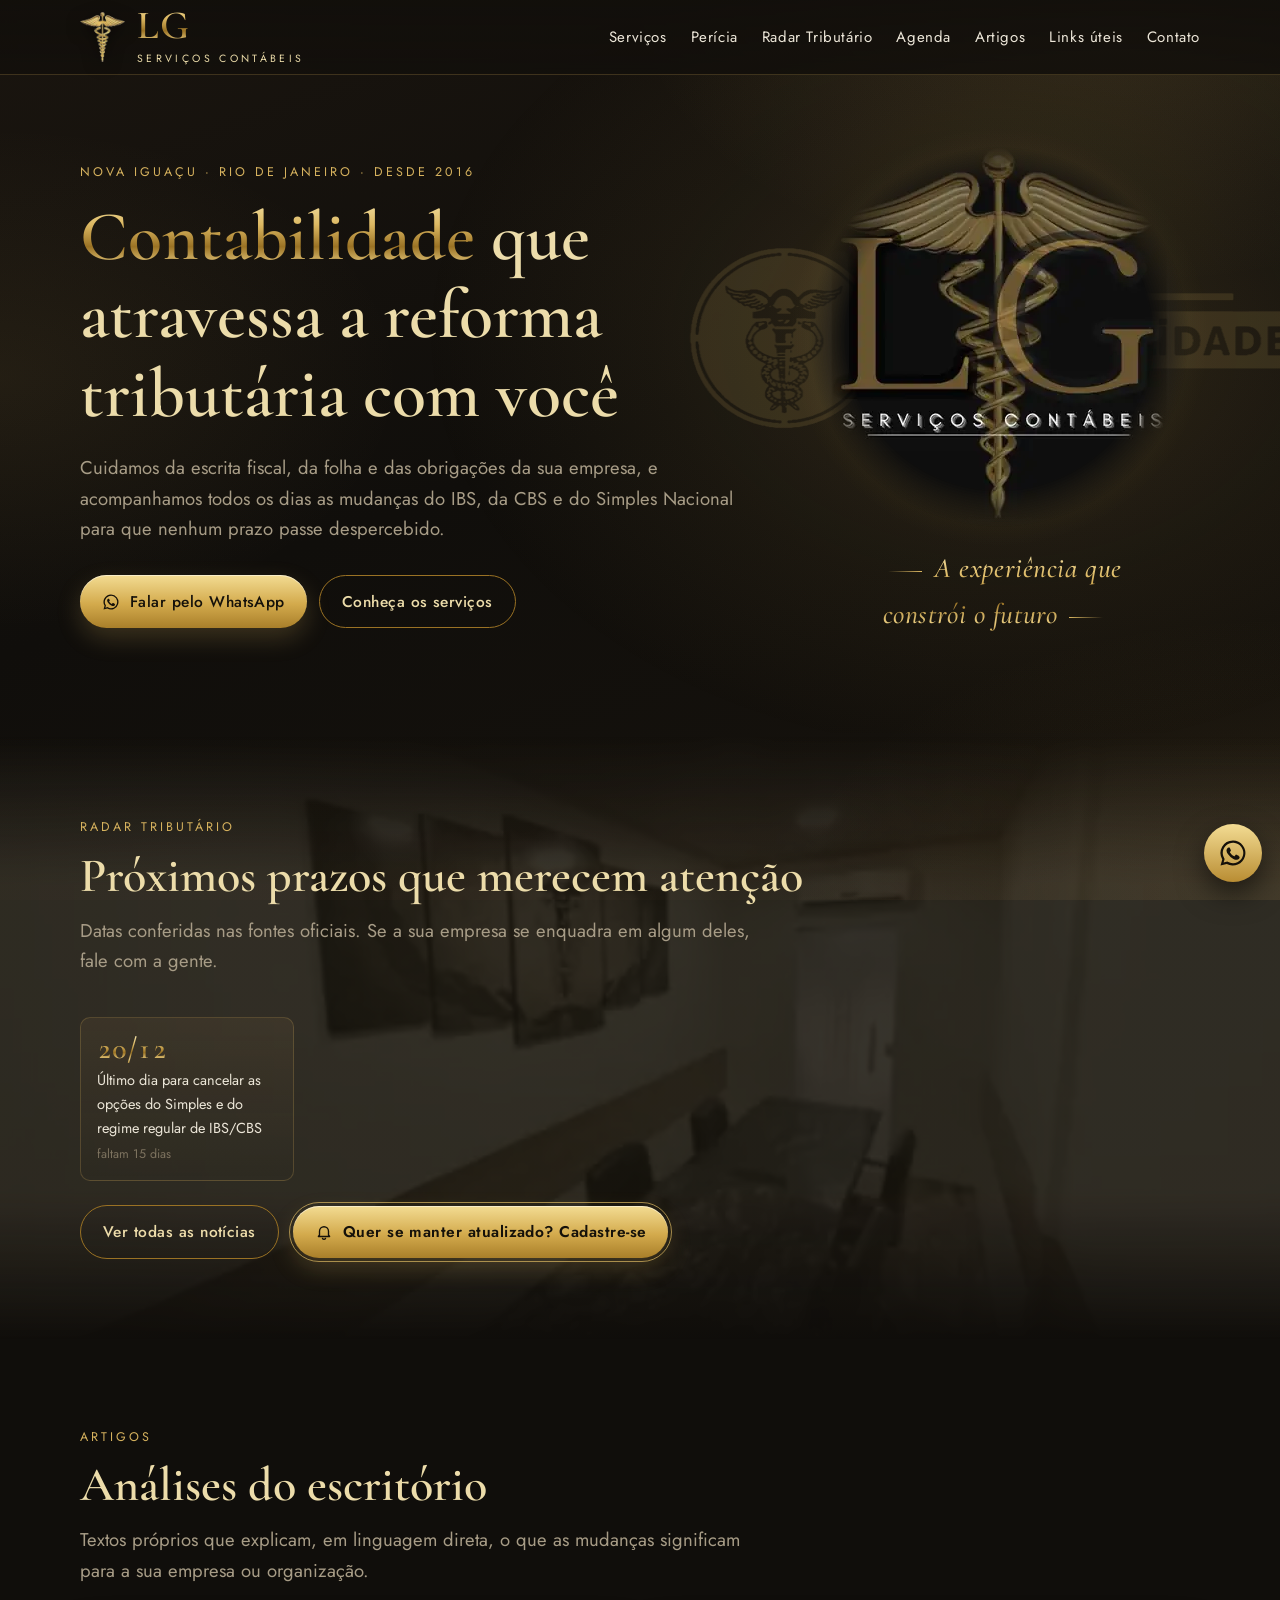
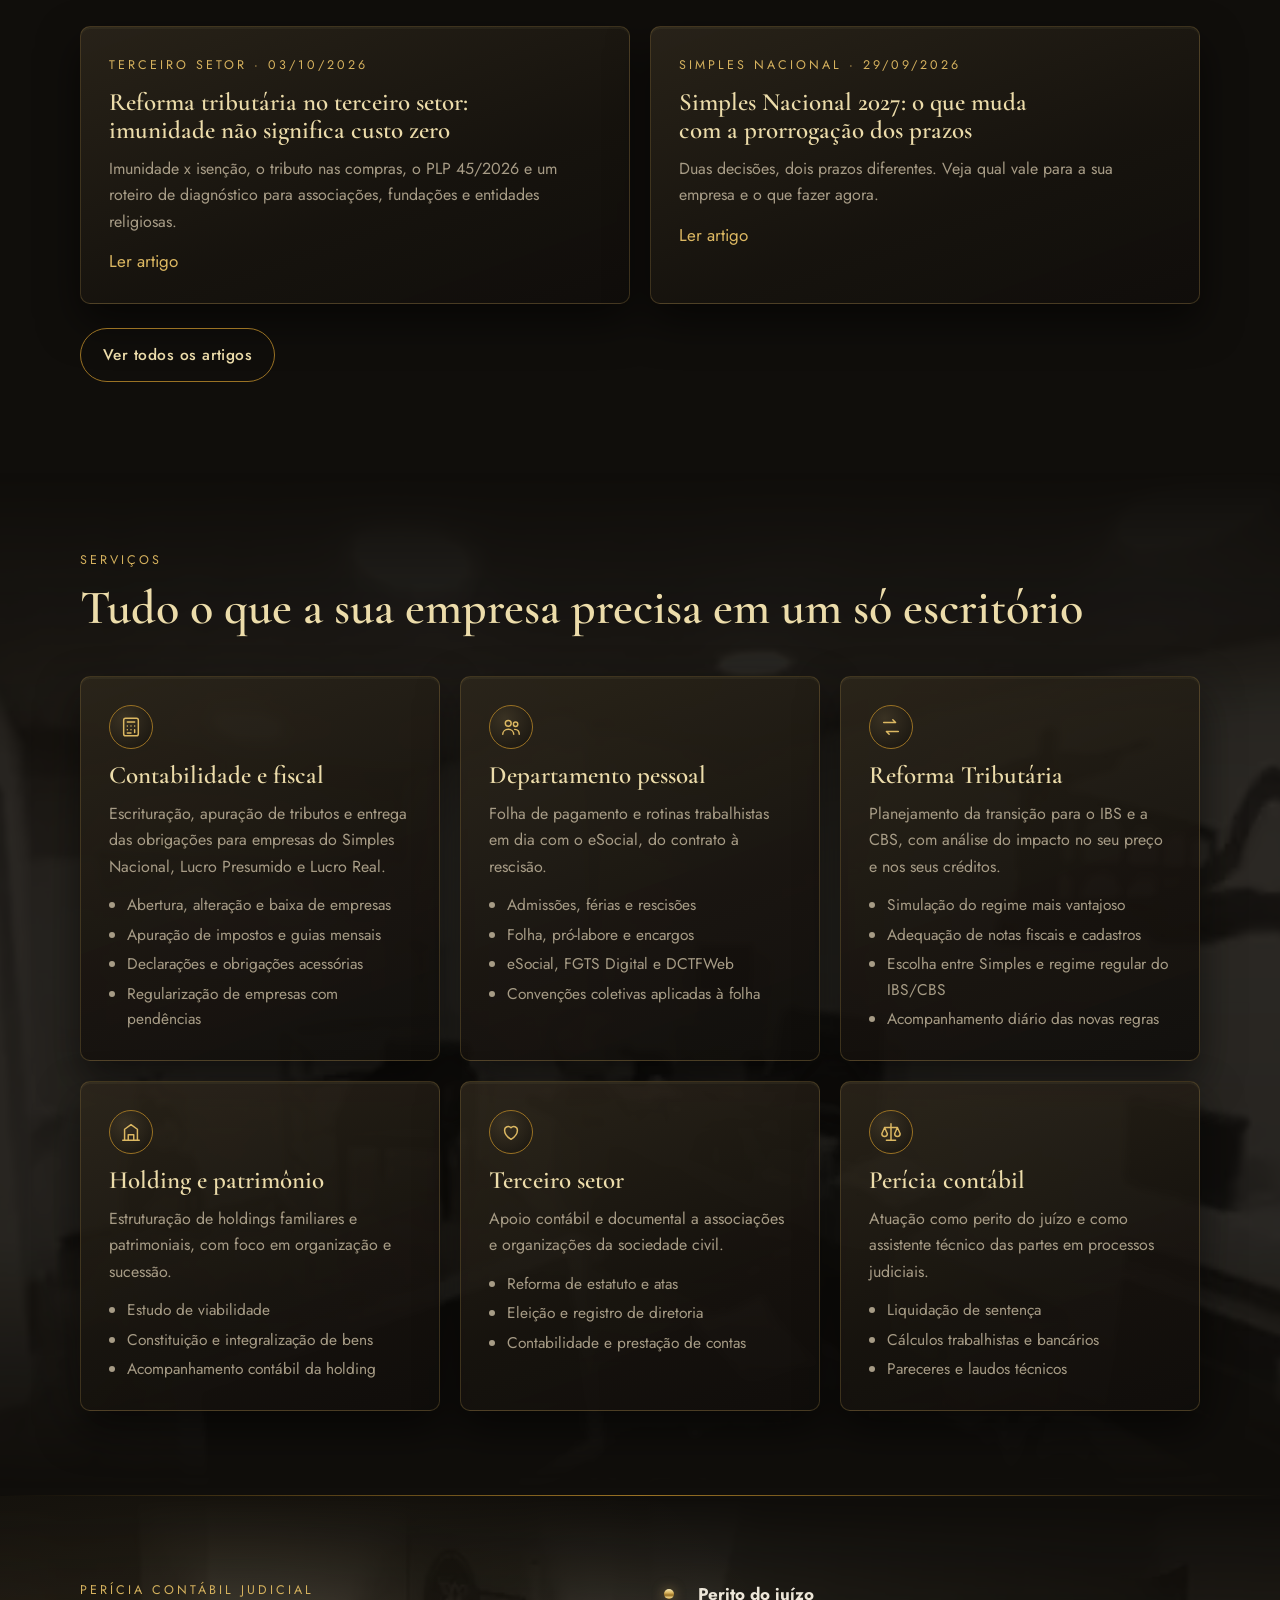
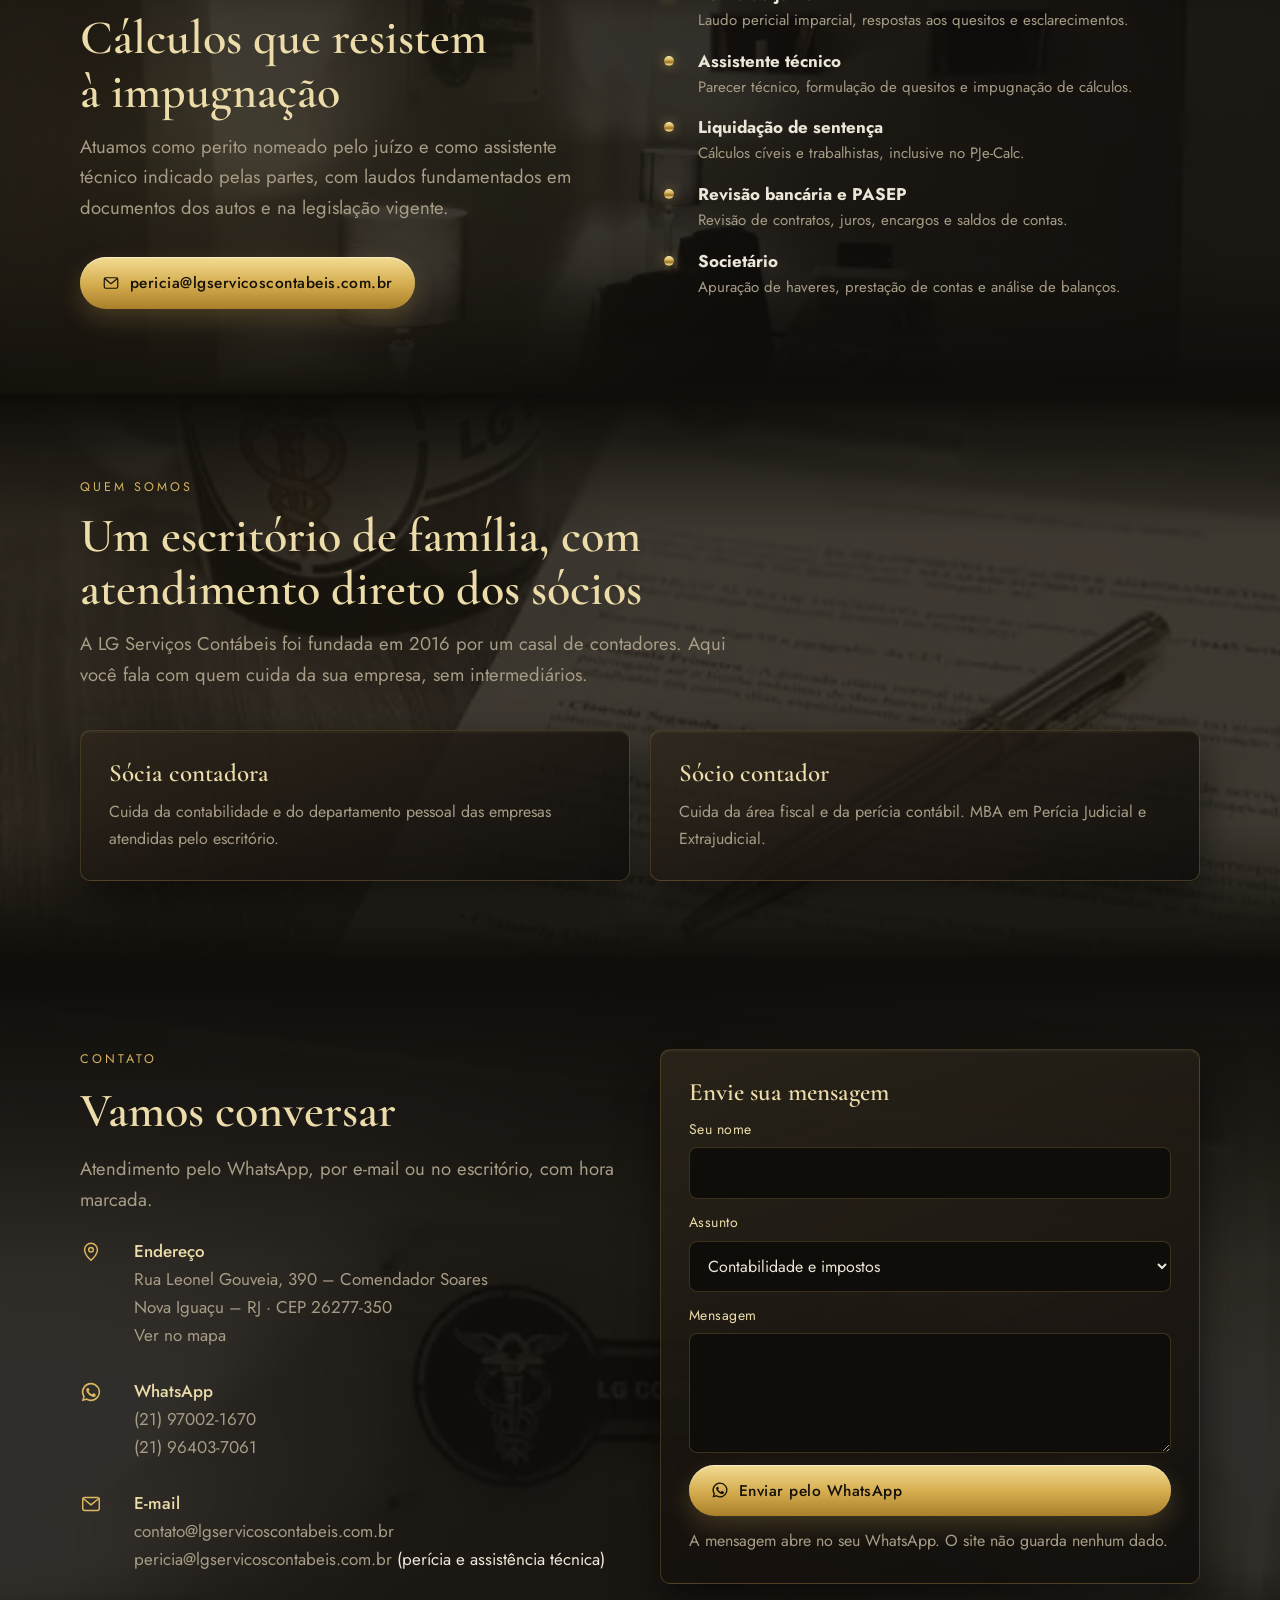
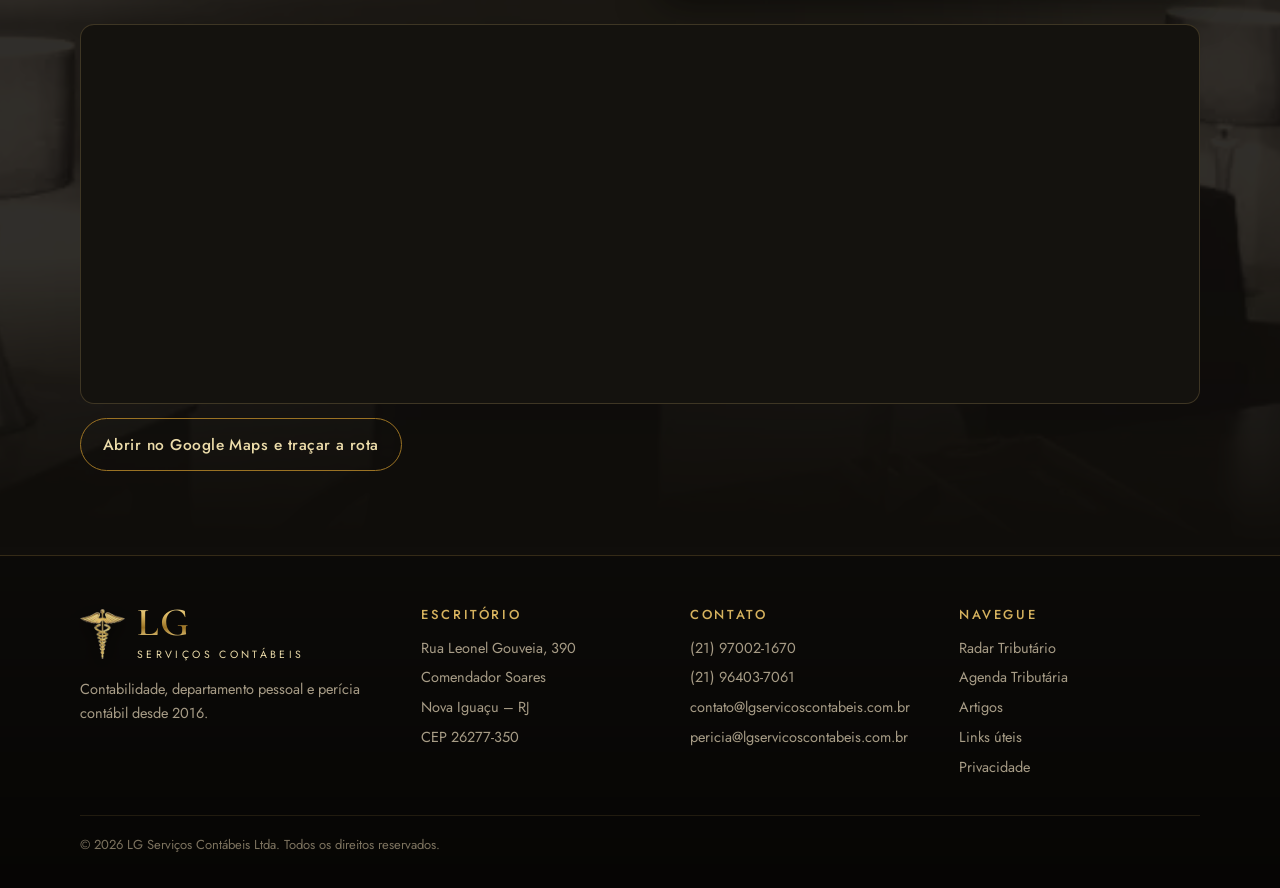
==== index.html @ 6ee9927a "Agenda Tributária: nova página com a agenda federal de outubro/2026, menu e rodapé Co-Authored-By: C" ====
<!doctype html>
<html lang="pt-BR">
<head>
<meta charset="utf-8">
<meta name="viewport" content="width=device-width, initial-scale=1, viewport-fit=cover">
<title>LG Serviços Contábeis | Contabilidade em Nova Iguaçu</title>
<meta name="description" content="Escritório de contabilidade em Nova Iguaçu – RJ: contabilidade, departamento pessoal, reforma tributária e perícia contábil judicial.">
<meta name="theme-color" content="#0a0907">
<meta property="og:title" content="LG Serviços Contábeis | Contabilidade em Nova Iguaçu">
<meta property="og:description" content="Escritório de contabilidade em Nova Iguaçu – RJ: contabilidade, departamento pessoal, reforma tributária e perícia contábil judicial.">
<meta property="og:image" content="caduceu.webp">
<meta property="og:locale" content="pt_BR">
<link rel="icon" type="image/png" href="favicon.png">
<link rel="apple-touch-icon" href="favicon.png">
<link rel="preconnect" href="https://fonts.googleapis.com">
<link rel="preconnect" href="https://fonts.gstatic.com" crossorigin>
<link rel="stylesheet" href="https://fonts.googleapis.com/css2?family=Cormorant+Garamond:wght@500;600&family=Jost:wght@400;500&display=swap">
<link rel="stylesheet" href="style.css?v=12">
</head>
<body>
<header class="topbar">
<div class="wrap">
<a class="brand" href="index.html" aria-label="LG Serviços Contábeis – página inicial">
<img src="caduceu.webp" alt="" width="45" height="50">
<span><span class="lg gold-text">LG</span><span class="sub">SERVIÇOS CONTÁBEIS</span></span>
</a>
<button class="menu-btn" type="button" aria-expanded="false" aria-controls="nav">Menu</button>
<nav class="nav" id="nav" aria-label="Principal"><a href="index.html#servicos">Serviços</a><a href="index.html#pericia">Perícia</a><a href="noticias.html">Radar Tributário</a><a href="agenda.html">Agenda</a><a href="artigos.html">Artigos</a><a href="links.html">Links úteis</a><a href="index.html#contato">Contato</a></nav>
</div>
</header>
<main id="conteudo">

<section class="hero" style="padding:0">
<div class="wrap">
<div>
<span class="eyebrow">Nova Iguaçu · Rio de Janeiro · desde 2016</span>
<h1><span class="gold-text">Contabilidade</span> que atravessa a reforma tributária com você</h1>
<p class="lead">Cuidamos da escrita fiscal, da folha e das obrigações da sua empresa, e acompanhamos todos os dias as mudanças do IBS, da CBS e do Simples Nacional para que nenhum prazo passe despercebido.</p>
<div class="actions">
<a class="btn btn-gold" href="https://wa.me/5521970021670?text=Ol%C3%A1%21%20Vim%20pelo%20site%20da%20LG%20Servi%C3%A7os%20Cont%C3%A1beis%20e%20gostaria%20de%20conversar%20sobre%20os%20servi%C3%A7os%20do%20escrit%C3%B3rio%20para%20a%20minha%20empresa%20ou%20organiza%C3%A7%C3%A3o." target="_blank" rel="noopener"><svg viewBox="0 0 24 24" fill="currentColor"><path d="M12 2a10 10 0 0 0-8.6 15.1L2 22l5-1.3A10 10 0 1 0 12 2zm0 18.2a8.2 8.2 0 0 1-4.2-1.2l-.3-.2-3 .8.8-2.9-.2-.3A8.2 8.2 0 1 1 12 20.2zm4.5-6.1c-.2-.1-1.5-.7-1.7-.8-.2-.1-.4-.1-.6.1l-.8 1c-.1.2-.3.2-.5.1a6.7 6.7 0 0 1-3.3-2.9c-.3-.4.2-.4.7-1.4.1-.2 0-.3 0-.4l-.8-1.8c-.2-.5-.4-.4-.6-.4h-.5a1 1 0 0 0-.7.3 2.9 2.9 0 0 0-.9 2.2 5.1 5.1 0 0 0 1.1 2.7 11.6 11.6 0 0 0 4.4 3.9c1.6.7 2.3.8 3.1.7.5-.1 1.5-.6 1.7-1.2.2-.6.2-1.1.2-1.2-.1-.1-.2-.2-.5-.3z"/></svg> Falar pelo WhatsApp</a>
<a class="btn btn-line" href="#servicos">Conheça os serviços</a>
</div>
</div>
<div class="hero-brand"><div class="hero-logo"><img class="wm" src="logo-antigo.webp" alt="" aria-hidden="true" width="600" height="194"><img class="sym" src="simbolo.webp" alt="Símbolo da LG Serviços Contábeis" width="380" height="380"></div><p class="slogan gold-text">A experiência que constrói o futuro</p></div>
</div>
</section>

<dialog id="cadastro" class="signup-modal" aria-labelledby="cad-titulo">
<div class="signup-card">
<button class="modal-x" type="button" data-fechar aria-label="Fechar">&times;</button>
<div class="signup-text">
<span class="eyebrow">Radar Tributário por e-mail</span>
<h2 id="cad-titulo">Quer se manter atualizado sobre a <span class="gold-text">reforma tributária</span>?</h2>
<p class="lead">Cadastre-se e receba os prazos, as novas regras do IBS, da CBS e do Simples Nacional e o que muda para a sua empresa, explicados pelo escritório.</p>
<ul class="signup-points"><li>Um e-mail por dia útil, só quando houver novidade</li><li>Alertas de prazos e prorrogações</li><li>Sem propaganda. Cancele quando quiser</li></ul>
</div>
<form id="form-radar" class="signup-form" novalidate>
<div class="field"><label for="r-nome">Nome completo</label><input id="r-nome" name="nome" autocomplete="name" required></div>
<div class="field"><label for="r-email">E-mail</label><input id="r-email" name="email" type="email" autocomplete="email" required></div>
<div class="field"><label for="r-perfil">Você é</label><select id="r-perfil" name="perfil" required><option value="" selected disabled>Selecione</option><option>Cliente da LG</option><option>Empresário(a) ou empreendedor(a)</option><option>Profissional da contabilidade</option><option>Outro</option></select></div>
<label class="consent" for="r-lgpd"><input id="r-lgpd" name="lgpd" type="checkbox" required><span>Autorizo a LG Serviços Contábeis a usar meus dados para enviar atualizações e sei que posso cancelar a qualquer momento. <a href="privacidade.html">Política de privacidade</a></span></label>
<button class="btn btn-gold" type="submit">Quero me cadastrar</button>
<p class="note" id="radar-aviso" aria-live="polite">Depois do cadastro, enviamos um e-mail para você confirmar a inscrição.</p>
</form>
</div>
</dialog>

<section id="radar" class="band">
<div class="wrap">
<div class="sec-head"><span class="eyebrow">Radar Tributário</span><h2>Próximos prazos que merecem atenção</h2><p class="lead">Datas conferidas nas fontes oficiais. Se a sua empresa se enquadra em algum deles, fale com a gente.</p></div>
<div class="prazos" id="radar-prazos" data-limite="4"></div>
<div class="radar-actions"><a class="btn btn-line" href="noticias.html">Ver todas as notícias</a><button type="button" class="btn btn-gold btn-cta" data-abrir-cadastro><svg width="18" height="18" viewBox="0 0 24 24" fill="none" stroke="currentColor" stroke-width="1.8" stroke-linecap="round" stroke-linejoin="round" aria-hidden="true"><path d="M6 16V11a6 6 0 0 1 12 0v5l1.5 2h-15z"/><path d="M10 20.5a2.2 2.2 0 0 0 4 0"/></svg> Quer se manter atualizado? Cadastre-se</button></div>
</div>
</section>

<section id="artigos">
<div class="wrap">
<div class="sec-head"><span class="eyebrow">Artigos</span><h2>Análises do escritório</h2><p class="lead">Textos próprios que explicam, em linguagem direta, o que as mudanças significam para a sua empresa ou organização.</p></div>
<div class="grid-2" id="home-artigos" data-limite="4"></div>
<div class="radar-actions"><a class="btn btn-line" href="artigos.html">Ver todos os artigos</a></div>
</div>
</section>

<section id="servicos">
<div class="wrap">
<div class="sec-head"><span class="eyebrow">Serviços</span><h2>Tudo o que a sua empresa precisa em um só escritório</h2></div>
<div class="grid-3">
<article class="card"><span class="ico"><svg viewBox="0 0 24 24" fill="none" stroke="currentColor" stroke-width="1.6" stroke-linecap="round" stroke-linejoin="round"><rect x="4" y="2.5" width="16" height="19" rx="2"/><path d="M8 6.5h8M8 11h.01M12 11h.01M16 11h.01M8 15h.01M12 15h.01M16 15v3M8 18.5h4"/></svg></span><h3>Contabilidade e fiscal</h3><p>Escrituração, apuração de tributos e entrega das obrigações para empresas do Simples Nacional, Lucro Presumido e Lucro Real.</p><ul><li>Abertura, alteração e baixa de empresas</li><li>Apuração de impostos e guias mensais</li><li>Declarações e obrigações acessórias</li><li>Regularização de empresas com pendências</li></ul></article>
<article class="card"><span class="ico"><svg viewBox="0 0 24 24" fill="none" stroke="currentColor" stroke-width="1.6" stroke-linecap="round" stroke-linejoin="round"><circle cx="9" cy="8" r="3.2"/><path d="M3 20c0-3.3 2.7-5.5 6-5.5s6 2.2 6 5.5"/><circle cx="17" cy="9" r="2.4"/><path d="M16 14.6c2.9.1 5 2 5 5.4"/></svg></span><h3>Departamento pessoal</h3><p>Folha de pagamento e rotinas trabalhistas em dia com o eSocial, do contrato à rescisão.</p><ul><li>Admissões, férias e rescisões</li><li>Folha, pró-labore e encargos</li><li>eSocial, FGTS Digital e DCTFWeb</li><li>Convenções coletivas aplicadas à folha</li></ul></article>
<article class="card"><span class="ico"><svg viewBox="0 0 24 24" fill="none" stroke="currentColor" stroke-width="1.6" stroke-linecap="round" stroke-linejoin="round"><path d="M4 7h13l-3-3M20 17H7l3 3"/></svg></span><h3>Reforma Tributária</h3><p>Planejamento da transição para o IBS e a CBS, com análise do impacto no seu preço e nos seus créditos.</p><ul><li>Simulação do regime mais vantajoso</li><li>Adequação de notas fiscais e cadastros</li><li>Escolha entre Simples e regime regular do IBS/CBS</li><li>Acompanhamento diário das novas regras</li></ul></article>
<article class="card"><span class="ico"><svg viewBox="0 0 24 24" fill="none" stroke="currentColor" stroke-width="1.6" stroke-linecap="round" stroke-linejoin="round"><path d="M3 21h18M5 21V9l7-5 7 5v12M9 21v-6h6v6"/></svg></span><h3>Holding e patrimônio</h3><p>Estruturação de holdings familiares e patrimoniais, com foco em organização e sucessão.</p><ul><li>Estudo de viabilidade</li><li>Constituição e integralização de bens</li><li>Acompanhamento contábil da holding</li></ul></article>
<article class="card"><span class="ico"><svg viewBox="0 0 24 24" fill="none" stroke="currentColor" stroke-width="1.6" stroke-linecap="round" stroke-linejoin="round"><path d="M12 20s-7-4.4-7-10a4 4 0 0 1 7-2.6A4 4 0 0 1 19 10c0 5.6-7 10-7 10z"/></svg></span><h3>Terceiro setor</h3><p>Apoio contábil e documental a associações e organizações da sociedade civil.</p><ul><li>Reforma de estatuto e atas</li><li>Eleição e registro de diretoria</li><li>Contabilidade e prestação de contas</li></ul></article>
<article class="card"><span class="ico"><svg viewBox="0 0 24 24" fill="none" stroke="currentColor" stroke-width="1.6" stroke-linecap="round" stroke-linejoin="round"><path d="M12 3v18M7 21h10M5 7h14M5 7l-3 7a3 3 0 0 0 6 0L5 7zM19 7l-3 7a3 3 0 0 0 6 0l-3-7z"/></svg></span><h3>Perícia contábil</h3><p>Atuação como perito do juízo e como assistente técnico das partes em processos judiciais.</p><ul><li>Liquidação de sentença</li><li>Cálculos trabalhistas e bancários</li><li>Pareceres e laudos técnicos</li></ul></article>
</div>
</div>
</section>

<hr class="rule">

<section id="pericia" class="pericia">
<div class="wrap">
<div class="sec-head" style="margin:0">
<span class="eyebrow">Perícia contábil judicial</span>
<h2>Cálculos que resistem à impugnação</h2>
<p class="lead">Atuamos como perito nomeado pelo juízo e como assistente técnico indicado pelas partes, com laudos fundamentados em documentos dos autos e na legislação vigente.</p>
<p style="margin-top:22px"><a class="btn btn-gold" href="mailto:pericia@lgservicoscontabeis.com.br"><svg viewBox="0 0 24 24" fill="none" stroke="currentColor" stroke-width="1.6" stroke-linecap="round" stroke-linejoin="round"><rect x="3" y="5" width="18" height="14" rx="2"/><path d="m3.5 6 8.5 7 8.5-7"/></svg> pericia@lgservicoscontabeis.com.br</a></p>
</div>
<ul class="checklist">
<li><span><b>Perito do juízo</b><small>Laudo pericial imparcial, respostas aos quesitos e esclarecimentos.</small></span></li>
<li><span><b>Assistente técnico</b><small>Parecer técnico, formulação de quesitos e impugnação de cálculos.</small></span></li>
<li><span><b>Liquidação de sentença</b><small>Cálculos cíveis e trabalhistas, inclusive no PJe-Calc.</small></span></li>
<li><span><b>Revisão bancária e PASEP</b><small>Revisão de contratos, juros, encargos e saldos de contas.</small></span></li>
<li><span><b>Societário</b><small>Apuração de haveres, prestação de contas e análise de balanços.</small></span></li>
</ul>
</div>
</section>

<section id="sobre" class="band">
<div class="wrap">
<div class="sec-head"><span class="eyebrow">Quem somos</span><h2>Um escritório de família, com atendimento direto dos sócios</h2><p class="lead">A LG Serviços Contábeis foi fundada em 2016 por um casal de contadores. Aqui você fala com quem cuida da sua empresa, sem intermediários.</p></div>
<div class="grid-2">
<article class="card"><h3>Sócia contadora</h3><p>Cuida da contabilidade e do departamento pessoal das empresas atendidas pelo escritório.</p></article>
<article class="card"><h3>Sócio contador</h3><p>Cuida da área fiscal e da perícia contábil. MBA em Perícia Judicial e Extrajudicial.</p></article>
</div>
</div>
</section>

<section id="contato" class="contact">
<div class="wrap">
<div class="info">
<div class="sec-head" style="margin:0"><span class="eyebrow">Contato</span><h2>Vamos conversar</h2><p class="lead">Atendimento pelo WhatsApp, por e-mail ou no escritório, com hora marcada.</p></div>
<div class="row"><svg viewBox="0 0 24 24" fill="none" stroke="currentColor" stroke-width="1.6" stroke-linecap="round" stroke-linejoin="round"><path d="M12 21s-7-6.2-7-11.5A7 7 0 0 1 19 9.5C19 14.8 12 21 12 21z"/><circle cx="12" cy="9.5" r="2.5"/></svg><div><b>Endereço</b><span>Rua Leonel Gouveia, 390 – Comendador Soares<br>Nova Iguaçu – RJ · CEP 26277-350</span><br><a href="https://www.google.com/maps/search/?api=1&query=Rua+Leonel+Gouveia+390+Comendador+Soares+Nova+Igua%C3%A7u+RJ" target="_blank" rel="noopener">Ver no mapa</a></div></div>
<div class="row"><svg viewBox="0 0 24 24" fill="currentColor"><path d="M12 2a10 10 0 0 0-8.6 15.1L2 22l5-1.3A10 10 0 1 0 12 2zm0 18.2a8.2 8.2 0 0 1-4.2-1.2l-.3-.2-3 .8.8-2.9-.2-.3A8.2 8.2 0 1 1 12 20.2zm4.5-6.1c-.2-.1-1.5-.7-1.7-.8-.2-.1-.4-.1-.6.1l-.8 1c-.1.2-.3.2-.5.1a6.7 6.7 0 0 1-3.3-2.9c-.3-.4.2-.4.7-1.4.1-.2 0-.3 0-.4l-.8-1.8c-.2-.5-.4-.4-.6-.4h-.5a1 1 0 0 0-.7.3 2.9 2.9 0 0 0-.9 2.2 5.1 5.1 0 0 0 1.1 2.7 11.6 11.6 0 0 0 4.4 3.9c1.6.7 2.3.8 3.1.7.5-.1 1.5-.6 1.7-1.2.2-.6.2-1.1.2-1.2-.1-.1-.2-.2-.5-.3z"/></svg><div><b>WhatsApp</b><a href="https://wa.me/5521970021670?text=Ol%C3%A1%21%20Vim%20pelo%20site%20da%20LG%20Servi%C3%A7os%20Cont%C3%A1beis%20e%20gostaria%20de%20conversar%20sobre%20os%20servi%C3%A7os%20do%20escrit%C3%B3rio%20para%20a%20minha%20empresa%20ou%20organiza%C3%A7%C3%A3o." target="_blank" rel="noopener">(21) 97002-1670</a><br><a href="https://wa.me/5521964037061?text=Ol%C3%A1%21%20Vim%20pelo%20site%20da%20LG%20Servi%C3%A7os%20Cont%C3%A1beis%20e%20gostaria%20de%20conversar%20sobre%20os%20servi%C3%A7os%20do%20escrit%C3%B3rio%20para%20a%20minha%20empresa%20ou%20organiza%C3%A7%C3%A3o." target="_blank" rel="noopener">(21) 96403-7061</a></div></div>
<div class="row"><svg viewBox="0 0 24 24" fill="none" stroke="currentColor" stroke-width="1.6" stroke-linecap="round" stroke-linejoin="round"><rect x="3" y="5" width="18" height="14" rx="2"/><path d="m3.5 6 8.5 7 8.5-7"/></svg><div><b>E-mail</b><a href="mailto:contato@lgservicoscontabeis.com.br">contato@lgservicoscontabeis.com.br</a><br><a href="mailto:pericia@lgservicoscontabeis.com.br">pericia@lgservicoscontabeis.com.br</a> (perícia e assistência técnica)</div></div>
</div>
<form id="form-contato" class="card" novalidate>
<h3>Envie sua mensagem</h3>
<div class="field"><label for="nome">Seu nome</label><input id="nome" name="nome" autocomplete="name" required></div>
<div class="field"><label for="assunto">Assunto</label><select id="assunto" name="assunto"><option>Contabilidade e impostos</option><option>Departamento pessoal</option><option>Abertura de empresa</option><option>Reforma tributária</option><option>Perícia ou assistência técnica</option><option>Outro assunto</option></select></div>
<div class="field"><label for="mensagem">Mensagem</label><textarea id="mensagem" name="mensagem" required></textarea></div>
<button class="btn btn-gold" type="submit"><svg viewBox="0 0 24 24" fill="currentColor"><path d="M12 2a10 10 0 0 0-8.6 15.1L2 22l5-1.3A10 10 0 1 0 12 2zm0 18.2a8.2 8.2 0 0 1-4.2-1.2l-.3-.2-3 .8.8-2.9-.2-.3A8.2 8.2 0 1 1 12 20.2zm4.5-6.1c-.2-.1-1.5-.7-1.7-.8-.2-.1-.4-.1-.6.1l-.8 1c-.1.2-.3.2-.5.1a6.7 6.7 0 0 1-3.3-2.9c-.3-.4.2-.4.7-1.4.1-.2 0-.3 0-.4l-.8-1.8c-.2-.5-.4-.4-.6-.4h-.5a1 1 0 0 0-.7.3 2.9 2.9 0 0 0-.9 2.2 5.1 5.1 0 0 0 1.1 2.7 11.6 11.6 0 0 0 4.4 3.9c1.6.7 2.3.8 3.1.7.5-.1 1.5-.6 1.7-1.2.2-.6.2-1.1.2-1.2-.1-.1-.2-.2-.5-.3z"/></svg> Enviar pelo WhatsApp</button>
<p class="note" id="form-aviso" aria-live="polite">A mensagem abre no seu WhatsApp. O site não guarda nenhum dado.</p>
</form>
<div class="map-box"><iframe title="Mapa do escritório da LG Serviços Contábeis" src="https://maps.google.com/maps?q=Rua%20Leonel%20Gouveia%2C%20390%20-%20Comendador%20Soares%2C%20Nova%20Igua%C3%A7u%20-%20RJ%2C%2026277-350&amp;z=16&amp;hl=pt-BR&amp;output=embed" loading="lazy" referrerpolicy="no-referrer-when-downgrade" allowfullscreen></iframe><a class="btn btn-line" href="https://www.google.com/maps/search/?api=1&amp;query=Rua+Leonel+Gouveia+390+Comendador+Soares+Nova+Igua%C3%A7u+RJ" target="_blank" rel="noopener">Abrir no Google Maps e traçar a rota</a></div>
</div>
</section>

</main>
<footer>
<div class="wrap">
<div class="cols">
<div>
<a class="brand" href="index.html"><img src="caduceu.webp" alt="" width="45" height="50"><span><span class="lg gold-text">LG</span><span class="sub">SERVIÇOS CONTÁBEIS</span></span></a>
<p style="margin-top:14px">Contabilidade, departamento pessoal e perícia contábil desde 2016.</p>
</div>
<div><h4>Escritório</h4><ul><li>Rua Leonel Gouveia, 390</li><li>Comendador Soares</li><li>Nova Iguaçu – RJ</li><li>CEP 26277-350</li></ul></div>
<div><h4>Contato</h4><ul><li><a href="https://wa.me/5521970021670?text=Ol%C3%A1%21%20Vim%20pelo%20site%20da%20LG%20Servi%C3%A7os%20Cont%C3%A1beis%20e%20gostaria%20de%20conversar%20sobre%20os%20servi%C3%A7os%20do%20escrit%C3%B3rio%20para%20a%20minha%20empresa%20ou%20organiza%C3%A7%C3%A3o." target="_blank" rel="noopener">(21) 97002-1670</a></li><li><a href="https://wa.me/5521964037061?text=Ol%C3%A1%21%20Vim%20pelo%20site%20da%20LG%20Servi%C3%A7os%20Cont%C3%A1beis%20e%20gostaria%20de%20conversar%20sobre%20os%20servi%C3%A7os%20do%20escrit%C3%B3rio%20para%20a%20minha%20empresa%20ou%20organiza%C3%A7%C3%A3o." target="_blank" rel="noopener">(21) 96403-7061</a></li><li><a href="mailto:contato@lgservicoscontabeis.com.br">contato@lgservicoscontabeis.com.br</a></li><li><a href="mailto:pericia@lgservicoscontabeis.com.br">pericia@lgservicoscontabeis.com.br</a></li></ul></div>
<div><h4>Navegue</h4><ul><li><a href="noticias.html">Radar Tributário</a></li><li><a href="agenda.html">Agenda Tributária</a></li><li><a href="artigos.html">Artigos</a></li><li><a href="links.html">Links úteis</a></li><li><a href="privacidade.html">Privacidade</a></li></ul></div>
</div>
<div class="legal"><span>© <span id="ano">2026</span> LG Serviços Contábeis Ltda. Todos os direitos reservados.</span></div>
</div>
</footer>
<a class="wa-float" href="https://wa.me/5521970021670?text=Ol%C3%A1%21%20Vim%20pelo%20site%20da%20LG%20Servi%C3%A7os%20Cont%C3%A1beis%20e%20gostaria%20de%20conversar%20sobre%20os%20servi%C3%A7os%20do%20escrit%C3%B3rio%20para%20a%20minha%20empresa%20ou%20organiza%C3%A7%C3%A3o." target="_blank" rel="noopener" aria-label="Falar com o escritório pelo WhatsApp"><svg viewBox="0 0 24 24" fill="currentColor"><path d="M12 2a10 10 0 0 0-8.6 15.1L2 22l5-1.3A10 10 0 1 0 12 2zm0 18.2a8.2 8.2 0 0 1-4.2-1.2l-.3-.2-3 .8.8-2.9-.2-.3A8.2 8.2 0 1 1 12 20.2zm4.5-6.1c-.2-.1-1.5-.7-1.7-.8-.2-.1-.4-.1-.6.1l-.8 1c-.1.2-.3.2-.5.1a6.7 6.7 0 0 1-3.3-2.9c-.3-.4.2-.4.7-1.4.1-.2 0-.3 0-.4l-.8-1.8c-.2-.5-.4-.4-.6-.4h-.5a1 1 0 0 0-.7.3 2.9 2.9 0 0 0-.9 2.2 5.1 5.1 0 0 0 1.1 2.7 11.6 11.6 0 0 0 4.4 3.9c1.6.7 2.3.8 3.1.7.5-.1 1.5-.6 1.7-1.2.2-.6.2-1.1.2-1.2-.1-.1-.2-.2-.5-.3z"/></svg></a>
<script src="main.js?v=17" defer></script>
</body>
</html>
---- style.css ----
/* LG Serviços Contábeis — preto e dourado, com degradês suaves e sombreamento */
:root{
  --ink:#0a0907; --ink-2:#141210; --ink-3:#1d1a15; --line:rgba(217,178,91,.22);
  --gold-1:#f7e9b4; --gold-2:#dcb862; --gold-3:#9a7224; --gold-4:#e6c97d;
  --gold:#d6b25e; --gold-soft:#ecdcaa; --text:#ece6d8; --muted:#a79c86; --dim:#7d735f;
  --ok:#8fcf9b; --warn:#f2c36b; --crit:#ff8f86;
  --f-display:"Cormorant Garamond",Georgia,"Times New Roman",serif;
  --f-body:"Jost","Helvetica Neue",Arial,sans-serif;
  --radius:10px; --shadow:0 18px 40px rgba(0,0,0,.55),0 2px 0 rgba(255,236,180,.04) inset;
  --gold-grad:linear-gradient(180deg,var(--gold-1) 0%,var(--gold-2) 36%,var(--gold-3) 62%,var(--gold-4) 84%,#b58d3a 100%);
  color-scheme:dark;
}
*{box-sizing:border-box}
html{scroll-behavior:smooth}
@media (prefers-reduced-motion:reduce){html{scroll-behavior:auto}*{transition:none!important;animation:none!important}}
body{margin:0;background:#100e0b;color:var(--text);font-family:var(--f-body);font-size:17px;line-height:1.65;-webkit-font-smoothing:antialiased}
img{max-width:100%;display:block}
a{color:var(--gold-2)}
a:hover{color:var(--gold-1)}
:focus-visible{outline:2px solid var(--gold-2);outline-offset:3px;border-radius:4px}
.wrap{width:100%;max-width:1160px;margin:0 auto;padding-inline:20px}
.gold-text{background:var(--gold-grad);-webkit-background-clip:text;background-clip:text;color:transparent}
h1,h2,h3{font-family:var(--f-display);font-weight:600;line-height:1.12;margin:0;text-wrap:balance;color:var(--gold-soft)}
h2{font-size:clamp(32px,4.4vw,48px)}
h3{font-size:25px}
p{margin:0}
.eyebrow{font-size:12.5px;letter-spacing:.24em;text-transform:uppercase;color:var(--gold)}
.lead{color:var(--muted);font-size:18.5px;max-width:62ch}

/* Cabeçalho */
.topbar{position:sticky;top:0;z-index:20;background:linear-gradient(180deg,rgba(18,15,11,.94),rgba(18,15,11,.82));backdrop-filter:blur(8px);border-bottom:1px solid var(--line)}
.topbar .wrap{display:flex;align-items:center;justify-content:space-between;gap:16px;min-height:74px}
.brand{display:flex;align-items:center;gap:12px;text-decoration:none}
.brand img{height:50px;width:auto;filter:drop-shadow(0 4px 8px rgba(0,0,0,.6))}
.brand .lg{font-family:var(--f-display);font-weight:600;font-size:40px;line-height:.9;letter-spacing:.03em}
.brand .sub{display:block;font-size:10.5px;letter-spacing:.32em;color:var(--gold-soft);margin-top:4px}
.nav{display:flex;align-items:center;gap:24px}
.nav a{color:var(--text);text-decoration:none;font-size:15px;letter-spacing:.04em}
.nav a:hover,.nav a[aria-current="page"]{color:var(--gold-2)}
.menu-btn{display:none;background:none;border:1px solid var(--line);color:var(--gold-soft);border-radius:8px;padding:8px 12px;font:inherit;font-size:14px;cursor:pointer}
@media (max-width:860px){
  .menu-btn{display:block}
  .nav{display:none;position:absolute;left:0;right:0;top:100%;flex-direction:column;align-items:flex-start;gap:0;background:var(--ink-2);border-bottom:1px solid var(--line);padding:8px 20px 16px}
  .nav.open{display:flex}
  .nav a{padding:10px 0;width:100%}
}

/* Botões */
.btn{display:inline-flex;align-items:center;gap:10px;padding:13px 22px;border-radius:999px;font:inherit;font-size:15.5px;font-weight:500;letter-spacing:.03em;text-decoration:none;cursor:pointer;border:0;transition:transform .2s ease,box-shadow .2s ease}
.btn-gold{background:linear-gradient(180deg,#f3dc93 0%,#d3aa4c 55%,#a97f2a 100%);color:#15110a;box-shadow:0 10px 24px rgba(214,178,94,.22),0 1px 0 rgba(255,255,255,.5) inset}
.btn-gold:hover{color:#15110a;transform:translateY(-1px);box-shadow:0 14px 30px rgba(214,178,94,.32),0 1px 0 rgba(255,255,255,.5) inset}
.btn-line{background:transparent;color:var(--gold-soft);border:1px solid var(--gold-3)}
.btn-line:hover{color:var(--gold-1);border-color:var(--gold-2)}
.btn svg{width:18px;height:18px;flex-shrink:0}

/* Hero */
.hero{position:relative;overflow:hidden;background:radial-gradient(60% 85% at 78% 40%,rgba(214,178,94,.16) 0%,rgba(214,178,94,.05) 45%,rgba(0,0,0,0) 75%)}
.hero::after{content:none}
.hero .wrap{position:relative;z-index:1;display:grid;grid-template-columns:minmax(0,1.25fr) minmax(0,.75fr);gap:48px;align-items:center;padding-block:72px 96px}
.hero h1{font-size:clamp(40px,6vw,70px);margin:14px 0 20px}
.hero .actions{display:flex;flex-wrap:wrap;gap:12px;margin-top:30px}
.emblem{justify-self:center;width:min(360px,80vw);aspect-ratio:1;border-radius:50%;border:2px solid var(--gold-2);box-shadow:inset 0 0 0 12px transparent,inset 0 0 0 13px rgba(217,178,91,.25),0 30px 80px rgba(0,0,0,.6),0 0 90px rgba(214,178,94,.08);display:flex;align-items:center;justify-content:center;background:radial-gradient(circle at 50% 40%,rgba(214,178,94,.10),rgba(0,0,0,0) 60%)}
.emblem img{height:78%;width:auto;filter:drop-shadow(0 12px 18px rgba(0,0,0,.6))}
@media (max-width:860px){.hero .wrap{grid-template-columns:1fr;padding-block:48px 72px}.emblem{width:min(240px,64vw);order:-1}}

/* Seções */
section{padding-block:84px}
.sec-head{display:grid;gap:12px;margin-bottom:40px}
.band{background:linear-gradient(180deg,rgba(214,178,94,0) 0%,rgba(214,178,94,.05) 22%,rgba(214,178,94,.05) 78%,rgba(214,178,94,0) 100%)}
.rule{height:1px;border:0;margin:0;background:linear-gradient(90deg,rgba(214,178,94,0),var(--gold-3) 50%,rgba(214,178,94,0))}

.grid-3{display:grid;grid-template-columns:repeat(3,minmax(0,1fr));gap:20px}
.grid-2{display:grid;grid-template-columns:repeat(2,minmax(0,1fr));gap:20px}
@media (max-width:960px){.grid-3{grid-template-columns:repeat(2,minmax(0,1fr))}}
@media (max-width:640px){.grid-3,.grid-2{grid-template-columns:1fr}}

.card{background:linear-gradient(160deg,rgba(46,39,28,.82) 0%,rgba(24,20,15,.84) 60%,rgba(16,14,11,.88) 100%);border:1px solid var(--line);border-radius:var(--radius);padding:28px;box-shadow:var(--shadow);display:grid;gap:12px;align-content:start;min-width:0}
.card .ico{width:44px;height:44px;border-radius:50%;display:grid;place-items:center;background:radial-gradient(circle at 35% 30%,#3a3223,#16130e);border:1px solid var(--gold-3);color:var(--gold-2)}
.card .ico svg{width:22px;height:22px}
.card p{color:var(--muted);font-size:16px}
.card ul{margin:0;padding-left:18px;color:var(--muted);font-size:15.5px;display:grid;gap:4px}

/* Perícia */
.pericia{background:radial-gradient(65% 100% at 12% 50%,rgba(214,178,94,.12) 0%,rgba(214,178,94,.03) 50%,rgba(0,0,0,0) 80%)}
.pericia .wrap{display:grid;grid-template-columns:minmax(0,1fr) minmax(0,1fr);gap:48px;align-items:start}
@media (max-width:860px){.pericia .wrap{grid-template-columns:1fr}}
.checklist{list-style:none;margin:0;padding:0;display:grid;gap:14px}
.checklist li{display:grid;grid-template-columns:22px minmax(0,1fr);gap:12px;color:var(--text)}
.checklist li::before{content:"";width:10px;height:10px;margin-top:9px;border-radius:50%;background:var(--gold-grad);box-shadow:0 0 12px rgba(214,178,94,.5)}
.checklist small{display:block;color:var(--muted);font-size:15px}

/* Radar */
.radar-list{display:grid;gap:14px}
.news{background:linear-gradient(160deg,rgba(46,39,28,.8),rgba(22,19,14,.85));border:1px solid var(--line);border-radius:var(--radius);padding:20px 22px;display:grid;gap:8px;min-width:0}
.news .meta{display:flex;flex-wrap:wrap;gap:8px 12px;align-items:center;font-size:13px;color:var(--dim)}
.pill{font-size:11.5px;font-weight:500;letter-spacing:.06em;text-transform:uppercase;padding:3px 10px;border-radius:999px;border:1px solid}
.pill.critico{color:var(--crit);border-color:rgba(255,143,134,.4);background:rgba(255,143,134,.08)}
.pill.regulamentacao{color:var(--warn);border-color:rgba(242,195,107,.4);background:rgba(242,195,107,.08)}
.pill.informativo{color:var(--muted);border-color:var(--line)}
.news h3{font-size:22px}
.news p{color:var(--muted);font-size:15.5px}
.news .src{font-size:14px;display:flex;flex-wrap:wrap;gap:4px 14px}
.prazos{display:grid;grid-template-columns:repeat(auto-fill,minmax(210px,1fr));gap:12px}
.prazo{border:1px solid var(--line);border-radius:var(--radius);padding:16px;background:linear-gradient(180deg,rgba(214,178,94,.07),rgba(214,178,94,0));display:grid;gap:4px}
.prazo .d{font-family:var(--f-display);font-size:30px;font-weight:600;line-height:1;font-variant-numeric:tabular-nums}
.prazo .t{font-size:14.5px;color:var(--text)}
.prazo .n{font-size:12.5px;color:var(--dim)}

/* Contato */
.contact .wrap{display:grid;grid-template-columns:minmax(0,1fr) minmax(0,1fr);gap:40px}
@media (max-width:860px){.contact .wrap{grid-template-columns:1fr}}
.info{display:grid;gap:18px}
.info .row{display:grid;grid-template-columns:40px minmax(0,1fr);gap:14px;align-items:start}
.info .row svg{width:22px;height:22px;color:var(--gold-2);margin-top:4px}
.info .row b{display:block;font-weight:500;color:var(--gold-soft)}
.info .row span,.info .row a{color:var(--muted);text-decoration:none;word-break:break-word}
.info .row a:hover{color:var(--gold-1)}
form{display:grid;gap:14px}
label{font-size:14px;color:var(--gold-soft);letter-spacing:.03em}
input,select,textarea{width:100%;font:inherit;font-size:16px;color:var(--text);background:#0f0d0a;border:1px solid var(--line);border-radius:8px;padding:12px 14px}
input:focus,select:focus,textarea:focus{outline:none;border-color:var(--gold-2);box-shadow:0 0 0 3px rgba(214,178,94,.15)}
textarea{min-height:120px;resize:vertical}
.field{display:grid;gap:6px}
.note{font-size:13.5px;color:var(--dim)}

/* Páginas internas */
.page-head{background:radial-gradient(70% 130% at 82% 0%,rgba(214,178,94,.16) 0%,rgba(214,178,94,.04) 50%,rgba(0,0,0,0) 80%);padding-block:64px 48px;border-bottom:1px solid var(--line)}
.page-head h1{font-size:clamp(36px,5vw,56px);margin-top:10px}
.page-head p{margin-top:14px}
.prose{max-width:720px;display:grid;gap:18px}
.prose h2{font-size:30px;margin-top:18px}
.prose p,.prose li{color:#d8d1c1}
.prose ul{margin:0;padding-left:20px;display:grid;gap:6px}
.prose .box{border:1px solid var(--line);border-radius:var(--radius);padding:18px 20px;background:rgba(214,178,94,.05)}
.table-wrap{overflow-x:auto;border:1px solid var(--line);border-radius:var(--radius)}
table{border-collapse:collapse;width:100%;min-width:520px;font-size:15.5px}
th,td{padding:12px 16px;text-align:left;border-bottom:1px solid var(--line)}
th{color:var(--gold-soft);font-weight:500;background:rgba(214,178,94,.06)}
td{color:var(--muted);font-variant-numeric:tabular-nums}
tr:last-child td{border-bottom:0}
.links-grid a.card{text-decoration:none;color:inherit;transition:border-color .2s ease,transform .2s ease}
.links-grid a.card:hover{border-color:var(--gold-3);transform:translateY(-2px)}
.links-grid .dom{font-size:13px;color:var(--dim);word-break:break-all}

/* Rodapé */
footer{border-top:1px solid var(--line);background:linear-gradient(180deg,rgba(0,0,0,.25),rgba(0,0,0,.6));padding-block:48px 32px;font-size:14.5px;color:var(--muted)}
footer .cols{display:grid;grid-template-columns:minmax(0,1.3fr) repeat(3,minmax(0,1fr));gap:28px}
@media (max-width:860px){footer .cols{grid-template-columns:1fr 1fr}}
@media (max-width:520px){footer .cols{grid-template-columns:1fr}}
footer h4{margin:0 0 10px;font-family:var(--f-body);font-weight:500;font-size:13px;letter-spacing:.2em;text-transform:uppercase;color:var(--gold)}
footer a{color:var(--muted);text-decoration:none}
footer a:hover{color:var(--gold-1)}
footer ul{list-style:none;margin:0;padding:0;display:grid;gap:6px}
footer .legal{margin-top:36px;padding-top:18px;border-top:1px solid rgba(217,178,91,.12);display:flex;flex-wrap:wrap;gap:8px 24px;justify-content:space-between;font-size:13px;color:var(--dim)}

/* WhatsApp flutuante */
.wa-float{position:fixed;right:18px;bottom:calc(18px + env(safe-area-inset-bottom,0px));z-index:30;width:58px;height:58px;border-radius:50%;display:grid;place-items:center;background:linear-gradient(180deg,#f3dc93,#b98d33);color:#15110a;box-shadow:0 12px 28px rgba(0,0,0,.55);text-decoration:none}
.wa-float svg{width:30px;height:30px}
.wa-float:hover{color:#15110a;transform:translateY(-2px)}

/* Fundo suave: preto mesclado com dourado */
body::before{content:"";position:fixed;inset:0;z-index:-1;pointer-events:none;background:radial-gradient(55% 45% at 88% 0%,rgba(214,178,94,.14),rgba(214,178,94,0) 70%),radial-gradient(45% 40% at 0% 42%,rgba(214,178,94,.08),rgba(214,178,94,0) 70%),radial-gradient(55% 45% at 100% 100%,rgba(176,136,62,.11),rgba(176,136,62,0) 70%),linear-gradient(160deg,#1a150f 0%,#100e0b 48%,#17130d 100%)}
/* Destaque do topo: símbolo LG com o logo antigo sombreado por trás */
.hero-brand{justify-self:center;display:grid;justify-items:center;gap:18px}
.hero-logo{position:relative;width:min(380px,80vw);aspect-ratio:1;display:grid;place-items:center}
.hero-logo::before{content:"";position:absolute;inset:-10%;border-radius:50%;background:radial-gradient(circle,rgba(214,178,94,.22),rgba(214,178,94,0) 65%);pointer-events:none}
.hero-logo .wm{position:absolute;left:50%;top:50%;width:165%;max-width:none;transform:translate(-50%,-50%);opacity:.13;pointer-events:none}
.hero-logo .sym{position:relative;width:100%;height:100%;object-fit:cover;-webkit-mask-image:radial-gradient(closest-side,#000 80%,rgba(0,0,0,0) 100%);mask-image:radial-gradient(closest-side,#000 80%,rgba(0,0,0,0) 100%);filter:drop-shadow(0 20px 40px rgba(0,0,0,.6))}
@media (max-width:860px){.hero-brand{order:-1}.hero-logo{width:min(270px,72vw)}.hero-logo .wm{width:150%}}
/* Quem somos: foto da caneca sombreada ao fundo */
#sobre{position:relative;overflow:hidden}
#sobre::before{content:"";position:absolute;inset:0;background:url(caneca.webp) center/cover no-repeat;opacity:.2;filter:sepia(.35) saturate(.8) brightness(.8);-webkit-mask-image:linear-gradient(180deg,rgba(0,0,0,0) 0%,#000 25%,#000 75%,rgba(0,0,0,0) 100%);mask-image:linear-gradient(180deg,rgba(0,0,0,0) 0%,#000 25%,#000 75%,rgba(0,0,0,0) 100%);pointer-events:none}
#sobre .wrap{position:relative}

/* Slogan abaixo do símbolo */
.slogan{position:relative;margin:0;font-family:var(--f-display);font-style:italic;font-weight:500;font-size:clamp(22px,2.4vw,28px);letter-spacing:.02em;text-align:center;text-wrap:balance}
.slogan::before,.slogan::after{content:"";display:inline-block;width:34px;height:1px;vertical-align:middle;margin:0 12px;background:linear-gradient(90deg,rgba(214,178,94,0),var(--gold-2))}
.slogan::after{background:linear-gradient(90deg,var(--gold-2),rgba(214,178,94,0))}
/* Fotos do escritório sombreadas ao fundo */
#pericia,#contato{position:relative;overflow:hidden}
#pericia::before,#contato::before{content:"";position:absolute;inset:0;background-position:center;background-size:cover;background-repeat:no-repeat;opacity:.16;filter:sepia(.4) saturate(.7) brightness(.85);-webkit-mask-image:linear-gradient(180deg,rgba(0,0,0,0) 0%,#000 25%,#000 75%,rgba(0,0,0,0) 100%);mask-image:linear-gradient(180deg,rgba(0,0,0,0) 0%,#000 25%,#000 75%,rgba(0,0,0,0) 100%);pointer-events:none}
#pericia::before{background-image:url(escritorio-sala.webp)}
#contato::before{background-image:url(escritorio-placa.webp)}
#pericia .wrap,#contato .wrap{position:relative}

/* Cadastro no Radar Tributário */
.signup{padding-block:56px}
.signup-card{position:relative;display:grid;grid-template-columns:minmax(0,1.1fr) minmax(0,.9fr);gap:40px;align-items:center;padding:44px;border-radius:16px;border:1px solid rgba(214,178,94,.45);background:radial-gradient(90% 120% at 0% 0%,rgba(214,178,94,.20),rgba(214,178,94,0) 60%),linear-gradient(160deg,rgba(52,43,29,.92),rgba(20,17,13,.94));box-shadow:0 30px 70px rgba(0,0,0,.55),0 0 0 1px rgba(255,236,180,.05) inset}
.signup-card::before{content:"";position:absolute;inset:-1px;border-radius:16px;padding:1px;background:linear-gradient(120deg,var(--gold-1),rgba(214,178,94,0) 40%,rgba(214,178,94,0) 60%,var(--gold-2));-webkit-mask:linear-gradient(#000 0 0) content-box,linear-gradient(#000 0 0);-webkit-mask-composite:xor;mask-composite:exclude;pointer-events:none}
.signup-text{display:grid;gap:14px}
.signup-text h2{font-size:clamp(30px,4vw,44px)}
.signup-points{list-style:none;margin:6px 0 0;padding:0;display:grid;gap:8px;color:var(--text);font-size:16px}
.signup-points li{display:grid;grid-template-columns:18px minmax(0,1fr);gap:10px;align-items:center}
.signup-points li::before{content:"";width:9px;height:9px;border-radius:50%;background:var(--gold-grad);box-shadow:0 0 10px rgba(214,178,94,.6)}
.signup-form{display:grid;gap:12px;background:rgba(10,9,7,.45);border:1px solid var(--line);border-radius:12px;padding:24px}
.consent{display:grid;grid-template-columns:20px minmax(0,1fr);gap:10px;align-items:start;font-size:13.5px;color:var(--muted);letter-spacing:0;cursor:pointer}
.consent input{width:18px;height:18px;margin:2px 0 0;accent-color:#d3aa4c}
.consent a{color:var(--gold-2)}
.signup-form .btn{justify-content:center}
.signup-form.enviado .field,.signup-form.enviado .consent,.signup-form.enviado .btn{display:none}
@media (max-width:860px){.signup-card{grid-template-columns:1fr;padding:28px 22px}}

/* Cadastro em janela (abre pelo botão do Radar) */
.signup-modal{padding:0;border:0;background:transparent;color:inherit;width:min(940px,calc(100vw - 32px));max-width:none;max-height:calc(100dvh - 32px);overflow:visible}
.signup-modal::backdrop{background:rgba(8,7,5,.78);-webkit-backdrop-filter:blur(4px);backdrop-filter:blur(4px)}
.signup-modal[open]{animation:modal-in .28s ease-out}
.signup-modal .signup-card{max-height:calc(100dvh - 32px);overflow:auto}
.modal-x{position:absolute;top:10px;right:12px;z-index:2;width:40px;height:40px;border-radius:50%;border:1px solid var(--line);background:rgba(10,9,7,.6);color:var(--gold-2);font-size:26px;line-height:1;cursor:pointer}
.modal-x:hover{color:var(--gold-1);border-color:var(--gold-2)}
@keyframes modal-in{from{opacity:0;transform:translateY(14px) scale(.98)}to{opacity:1;transform:none}}
@media (max-width:860px){.signup-modal .signup-text{padding-right:34px}.signup-modal .signup-points,.signup-modal .signup-text .lead{display:none}.signup-modal .signup-card{gap:18px}}

/* Botão de destaque do Radar (mesmo formato do "Ver todas as notícias") */
.radar-actions{display:flex;flex-wrap:wrap;align-items:center;gap:14px;margin-top:24px}
.btn-cta{position:relative;font-weight:600}
.btn-cta::after{content:"";position:absolute;inset:-4px;border-radius:999px;border:1px solid rgba(220,184,98,.7);animation:cta-pulse 2.4s ease-out infinite;pointer-events:none}
.btn-cta svg{transform-origin:50% 15%;animation:bell 3.2s ease-in-out infinite}
@keyframes cta-pulse{0%{opacity:.9;transform:scale(1)}70%,100%{opacity:0;transform:scale(1.06,1.35)}}
@keyframes bell{0%,70%,100%{transform:rotate(0)}74%{transform:rotate(14deg)}80%{transform:rotate(-12deg)}86%{transform:rotate(8deg)}92%{transform:rotate(-4deg)}}
@media (prefers-reduced-motion:reduce){.btn-cta::after,.btn-cta svg,.signup-modal[open]{animation:none}}
.page-head .radar-actions{margin-top:26px}

/* Mais fotos do escritório sombreadas ao fundo */
#radar,#servicos,.page-head{position:relative;overflow:hidden}
#radar::before,#servicos::before,.ph-recepcao::before,.ph-reuniao::before,.ph-escritorio::before{content:"";position:absolute;inset:0;background-position:center;background-size:cover;background-repeat:no-repeat;opacity:.15;filter:sepia(.4) saturate(.7) brightness(.85);-webkit-mask-image:linear-gradient(180deg,rgba(0,0,0,0) 0%,#000 25%,#000 75%,rgba(0,0,0,0) 100%);mask-image:linear-gradient(180deg,rgba(0,0,0,0) 0%,#000 25%,#000 75%,rgba(0,0,0,0) 100%);pointer-events:none}
.ph-recepcao::before,.ph-reuniao::before,.ph-escritorio::before{-webkit-mask-image:linear-gradient(180deg,#000 0%,#000 60%,rgba(0,0,0,0) 100%);mask-image:linear-gradient(180deg,#000 0%,#000 60%,rgba(0,0,0,0) 100%);opacity:.18}
#radar::before{background-image:url(fundo-reuniao.webp)}
#servicos::before{background-image:url(fundo-escritorio.webp)}
.ph-recepcao::before{background-image:url(fundo-recepcao.webp)}
.ph-reuniao::before{background-image:url(fundo-reuniao2.webp);background-position:center 60%}
.ph-escritorio::before{background-image:url(fundo-escritorio.webp)}
#radar .wrap,#servicos .wrap,.page-head .wrap{position:relative}
.signup-modal .signup-card{overflow-x:hidden;overflow-y:auto}

/* Mapa do escritório */
.map-box{grid-column:1/-1;display:grid;gap:14px;justify-items:start}
.map-box iframe{width:100%;height:380px;border:1px solid var(--line);border-radius:14px;filter:grayscale(.25) contrast(1.05);background:#1a1712}
@media (max-width:860px){.map-box iframe{height:300px}}

/* Assinatura do autor nos artigos */
.byline{margin-top:14px;font-size:14.5px;color:var(--muted);letter-spacing:.02em}.byline strong{color:var(--gold-soft);font-weight:500}
.assinatura{display:flex;gap:16px;align-items:center;margin:34px 0 18px;padding:18px 20px;border-top:1px solid var(--line);border-bottom:1px solid var(--line)}.assinatura img{width:46px;height:46px;object-fit:contain;flex:none}.assinatura div{display:flex;flex-direction:column;line-height:1.35}.assinatura .ass-rot{font-size:11.5px;letter-spacing:.2em;text-transform:uppercase;color:var(--gold)}.assinatura strong{font-family:var(--f-display);font-size:22px;color:var(--text);font-weight:600}.assinatura div span:last-child{font-size:14px;color:var(--muted)}
.byline[hidden],.assinatura[hidden]{display:none}

/* Notícias do Radar: título com link e página própria da notícia */
.news h3 a{color:inherit;text-decoration:none}.news h3 a:hover{color:var(--gold-soft)}
.pub-data{margin-top:14px;font-size:14.5px;color:var(--muted);letter-spacing:.02em}
.prose .fonte-oficial{margin-top:28px;padding-top:16px;border-top:1px solid var(--line);font-size:15px}
.byline+.pub-data{margin-top:4px}

/* Editorias do Radar (filtro) e paginação */
.editorias{display:flex;flex-wrap:wrap;gap:8px;margin-bottom:18px}
.chip{font:inherit;font-size:13.5px;color:var(--muted);background:transparent;border:1px solid var(--line);border-radius:999px;padding:6px 14px;cursor:pointer}
.chip:hover{color:var(--gold-soft);border-color:var(--gold-3)}
.chip[aria-pressed="true"]{color:var(--ink);background:var(--gold-grad);border-color:transparent;font-weight:500}
.news .meta .editoria{color:var(--gold);letter-spacing:.04em}
.mais-noticias{margin-top:18px}
@media (max-width:640px){.editorias{flex-wrap:nowrap;overflow-x:auto;margin-inline:-16px;padding:0 16px 6px;scrollbar-width:none}.editorias::-webkit-scrollbar{display:none}.chip{flex:none}}
/* Agenda Tributária */
.ag-barra{display:flex;flex-wrap:wrap;gap:12px 20px;align-items:center;margin-bottom:22px}
.ag-barra .editorias{margin:0}
.ag-mes{display:flex;align-items:center;gap:10px;font-size:14px;color:var(--muted)}
.ag-mes select{font:inherit;font-size:15px;color:var(--text);background:var(--ink-2);border:1px solid var(--line);border-radius:8px;padding:7px 12px}
.ag-lista{display:grid;gap:16px}
.ag-dia{display:grid;grid-template-columns:96px minmax(0,1fr);gap:20px;border:1px solid var(--line);border-radius:var(--radius);padding:20px 22px;background:linear-gradient(160deg,rgba(46,39,28,.8),rgba(22,19,14,.85))}
.ag-dia.passado{opacity:.55}
.ag-dia.proximo{border-color:var(--gold-2);box-shadow:0 0 0 1px rgba(220,184,98,.35),0 18px 40px rgba(0,0,0,.35)}
.ag-data{display:grid;align-content:start;gap:2px;text-align:center}
.ag-data .n{font-family:var(--f-display);font-size:46px;line-height:1}
.ag-data .s{font-size:12.5px;letter-spacing:.12em;text-transform:uppercase;color:var(--muted)}
.ag-data .tag{margin-top:8px;font-size:11px;letter-spacing:.06em;text-transform:uppercase;color:var(--ink);background:var(--gold-grad);border-radius:999px;padding:2px 8px;justify-self:center}
.ag-itens{list-style:none;margin:0;padding:0;display:grid;gap:12px;min-width:0}
.ag-itens li{display:grid;gap:2px;padding-bottom:12px;border-bottom:1px solid rgba(217,178,91,.12)}
.ag-itens li:last-child{border-bottom:0;padding-bottom:0}
.ag-itens .t{font-weight:500;color:var(--text);display:flex;flex-wrap:wrap;gap:6px 10px;align-items:center}
.ag-itens .d{color:var(--muted);font-size:15px}
.ag-itens .c{color:var(--dim);font-size:13px;overflow-wrap:anywhere}
.ag-tipo{font-size:11px;font-weight:500;letter-spacing:.06em;text-transform:uppercase;padding:2px 9px;border-radius:999px;border:1px solid var(--line);color:var(--muted)}
.ag-tipo.declaracao{color:var(--warn);border-color:rgba(242,195,107,.4)}
.ag-fonte{font-size:13.5px;margin-top:4px}
.ag-rodape{margin-top:24px}
@media (max-width:640px){.ag-dia{grid-template-columns:1fr;gap:12px;padding:18px}.ag-data{grid-auto-flow:column;justify-content:start;align-items:baseline;gap:10px;text-align:left}.ag-data .n{font-size:36px}.ag-data .tag{margin-top:0}}
.ag-sub{font-size:24px;margin:18px 0 0;color:var(--muted)}
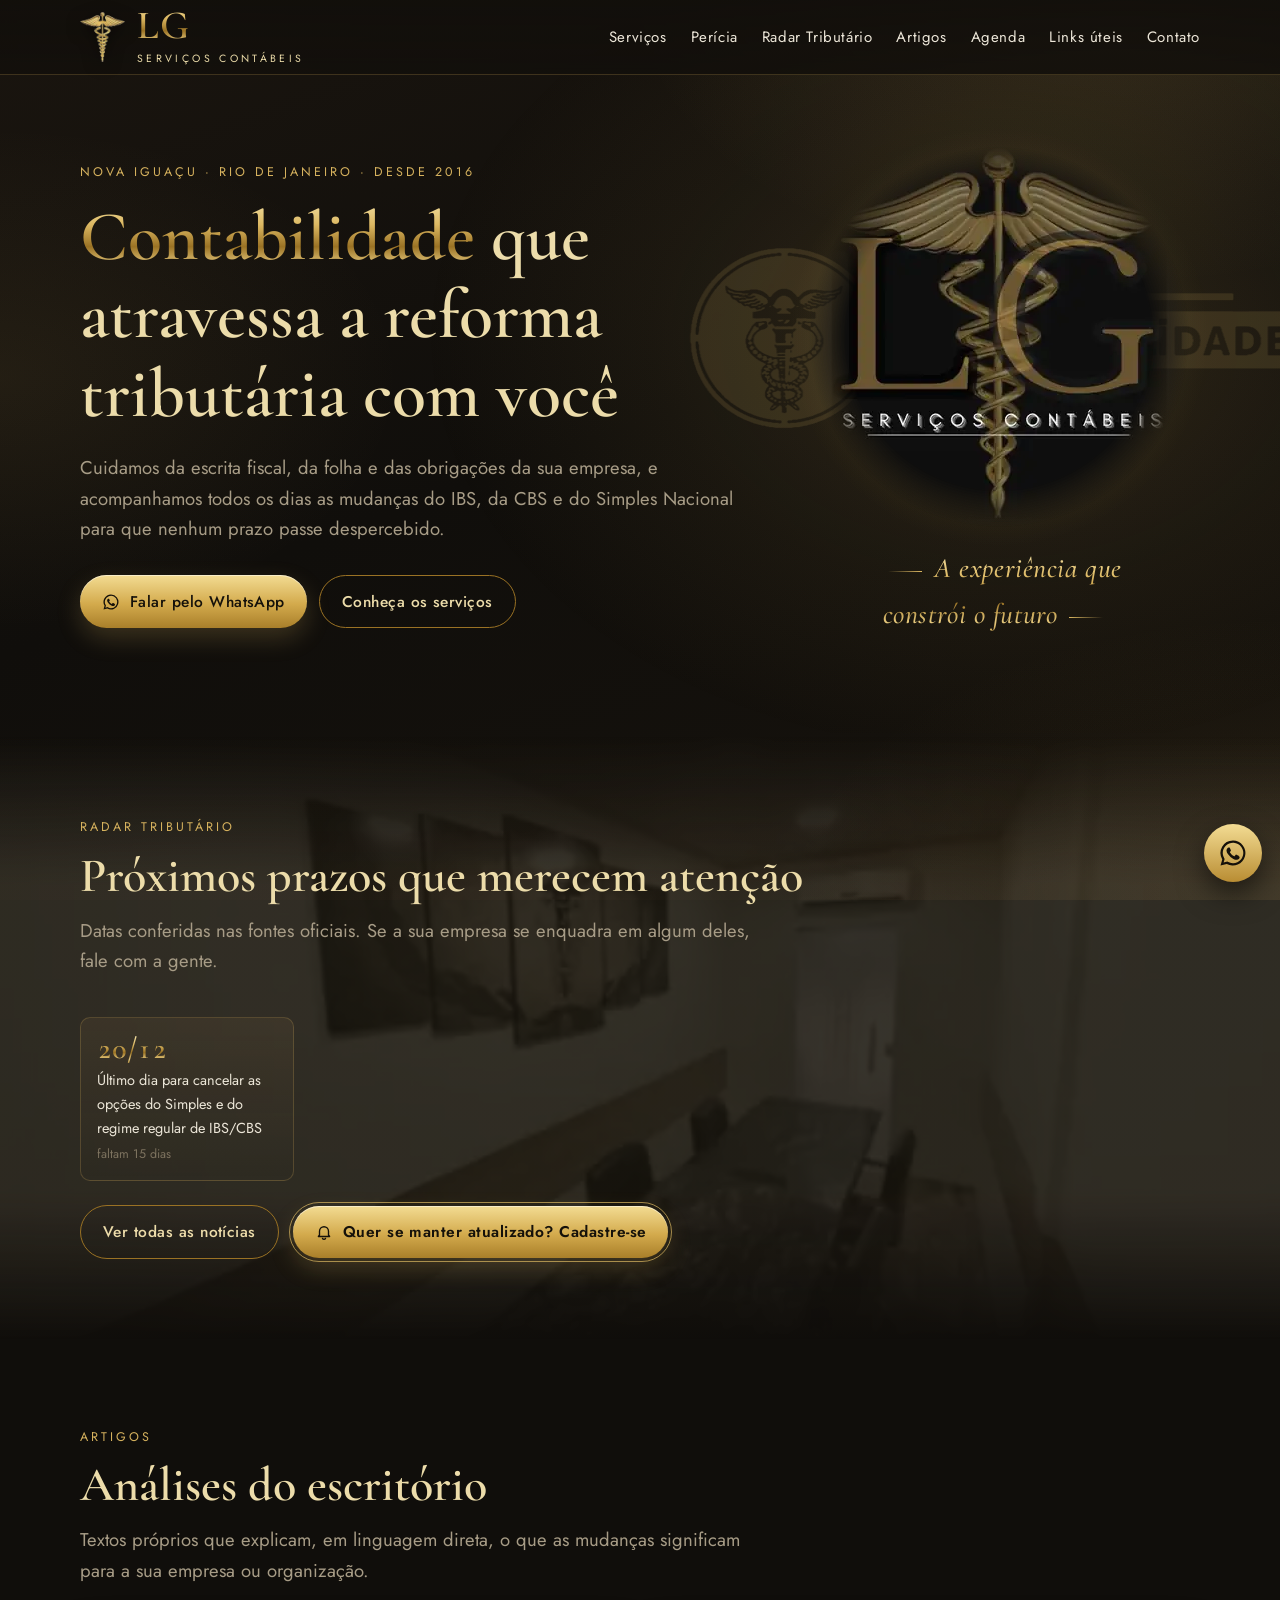
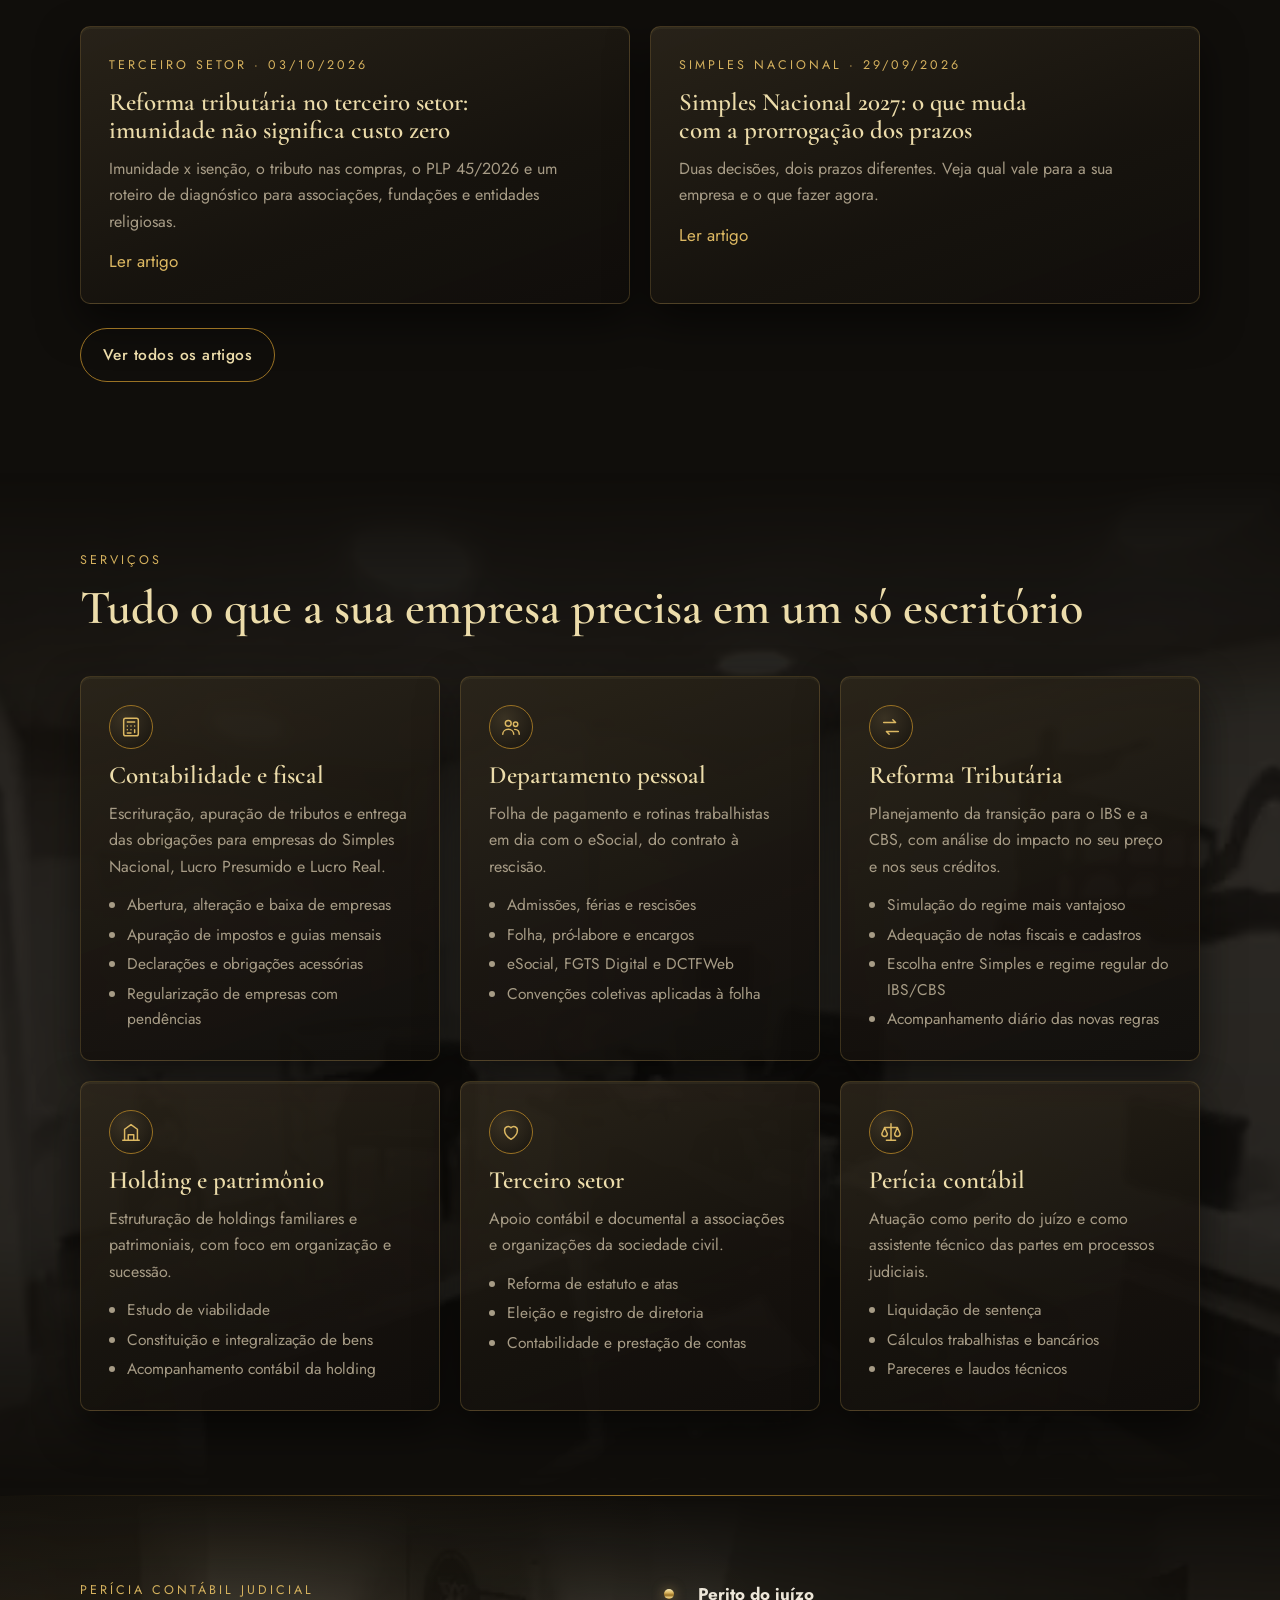
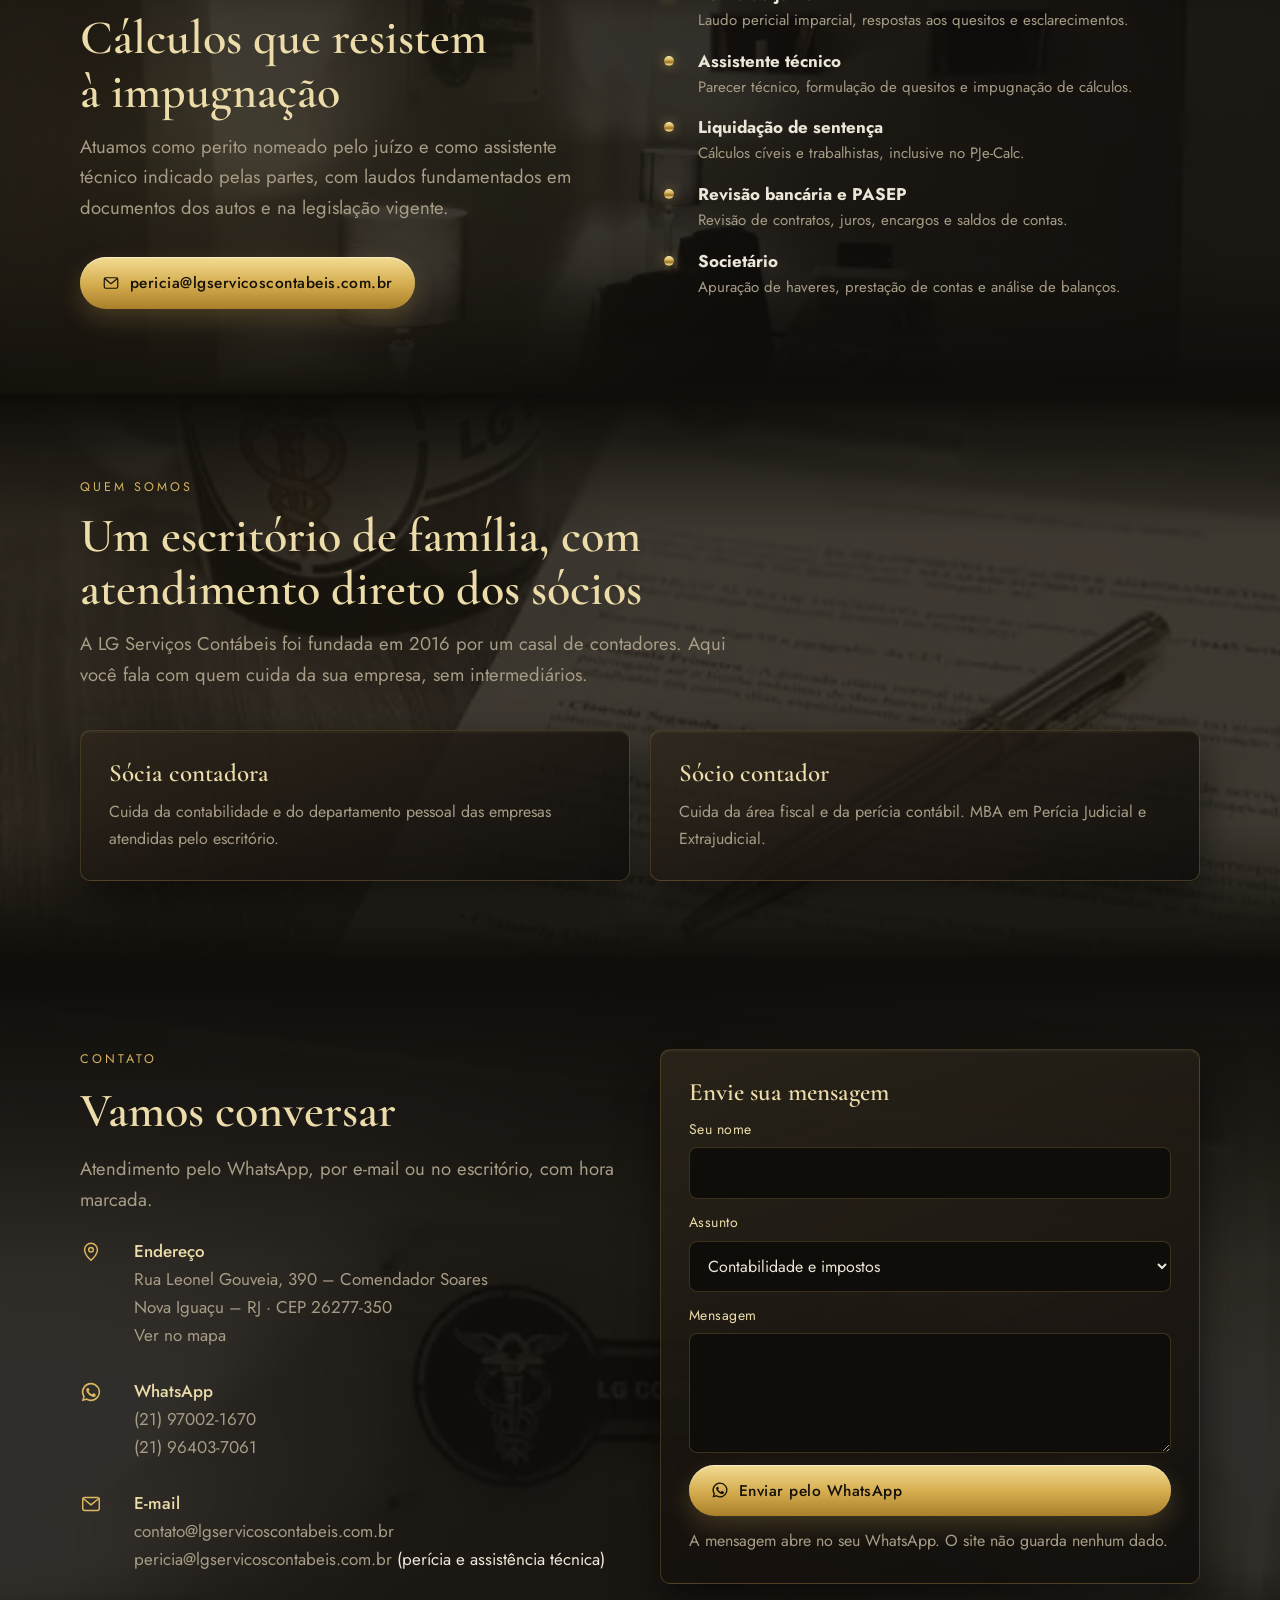
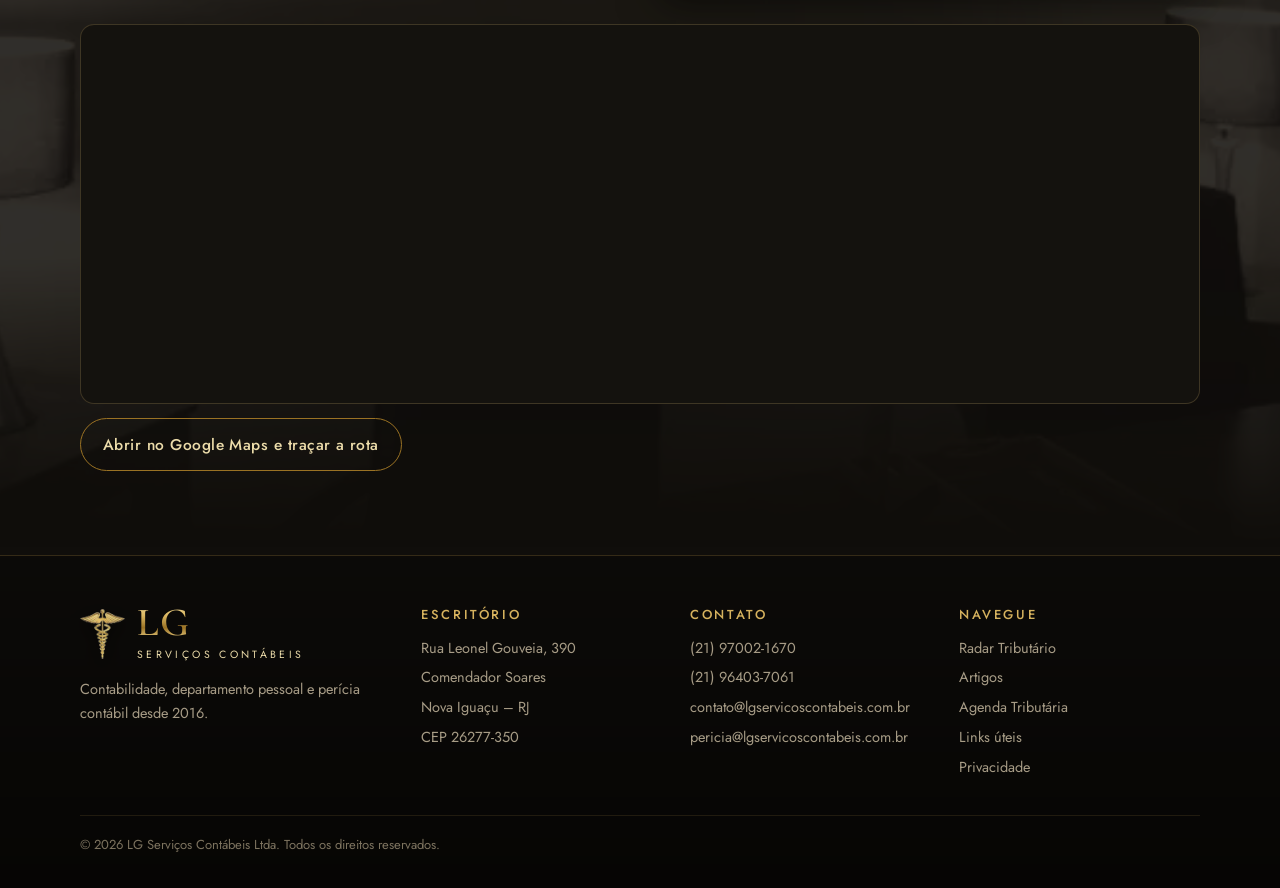
==== commit 782cc3ce: "Agenda Tributária: item do menu depois de Artigos Co-Authored-By: Claude Opus 5.5 <noreply@anthropic" ====
--- a/index.html
+++ b/index.html
@@ -25,7 +25,7 @@
 <span><span class="lg gold-text">LG</span><span class="sub">SERVIÇOS CONTÁBEIS</span></span>
 </a>
 <button class="menu-btn" type="button" aria-expanded="false" aria-controls="nav">Menu</button>
-<nav class="nav" id="nav" aria-label="Principal"><a href="index.html#servicos">Serviços</a><a href="index.html#pericia">Perícia</a><a href="noticias.html">Radar Tributário</a><a href="agenda.html">Agenda</a><a href="artigos.html">Artigos</a><a href="links.html">Links úteis</a><a href="index.html#contato">Contato</a></nav>
+<nav class="nav" id="nav" aria-label="Principal"><a href="index.html#servicos">Serviços</a><a href="index.html#pericia">Perícia</a><a href="noticias.html">Radar Tributário</a><a href="artigos.html">Artigos</a><a href="agenda.html">Agenda</a><a href="links.html">Links úteis</a><a href="index.html#contato">Contato</a></nav>
 </div>
 </header>
 <main id="conteudo">
@@ -155,7 +155,7 @@
 </div>
 <div><h4>Escritório</h4><ul><li>Rua Leonel Gouveia, 390</li><li>Comendador Soares</li><li>Nova Iguaçu – RJ</li><li>CEP 26277-350</li></ul></div>
 <div><h4>Contato</h4><ul><li><a href="https://wa.me/5521970021670?text=Ol%C3%A1%21%20Vim%20pelo%20site%20da%20LG%20Servi%C3%A7os%20Cont%C3%A1beis%20e%20gostaria%20de%20conversar%20sobre%20os%20servi%C3%A7os%20do%20escrit%C3%B3rio%20para%20a%20minha%20empresa%20ou%20organiza%C3%A7%C3%A3o." target="_blank" rel="noopener">(21) 97002-1670</a></li><li><a href="https://wa.me/5521964037061?text=Ol%C3%A1%21%20Vim%20pelo%20site%20da%20LG%20Servi%C3%A7os%20Cont%C3%A1beis%20e%20gostaria%20de%20conversar%20sobre%20os%20servi%C3%A7os%20do%20escrit%C3%B3rio%20para%20a%20minha%20empresa%20ou%20organiza%C3%A7%C3%A3o." target="_blank" rel="noopener">(21) 96403-7061</a></li><li><a href="mailto:contato@lgservicoscontabeis.com.br">contato@lgservicoscontabeis.com.br</a></li><li><a href="mailto:pericia@lgservicoscontabeis.com.br">pericia@lgservicoscontabeis.com.br</a></li></ul></div>
-<div><h4>Navegue</h4><ul><li><a href="noticias.html">Radar Tributário</a></li><li><a href="agenda.html">Agenda Tributária</a></li><li><a href="artigos.html">Artigos</a></li><li><a href="links.html">Links úteis</a></li><li><a href="privacidade.html">Privacidade</a></li></ul></div>
+<div><h4>Navegue</h4><ul><li><a href="noticias.html">Radar Tributário</a></li><li><a href="artigos.html">Artigos</a></li><li><a href="agenda.html">Agenda Tributária</a></li><li><a href="links.html">Links úteis</a></li><li><a href="privacidade.html">Privacidade</a></li></ul></div>
 </div>
 <div class="legal"><span>© <span id="ano">2026</span> LG Serviços Contábeis Ltda. Todos os direitos reservados.</span></div>
 </div>
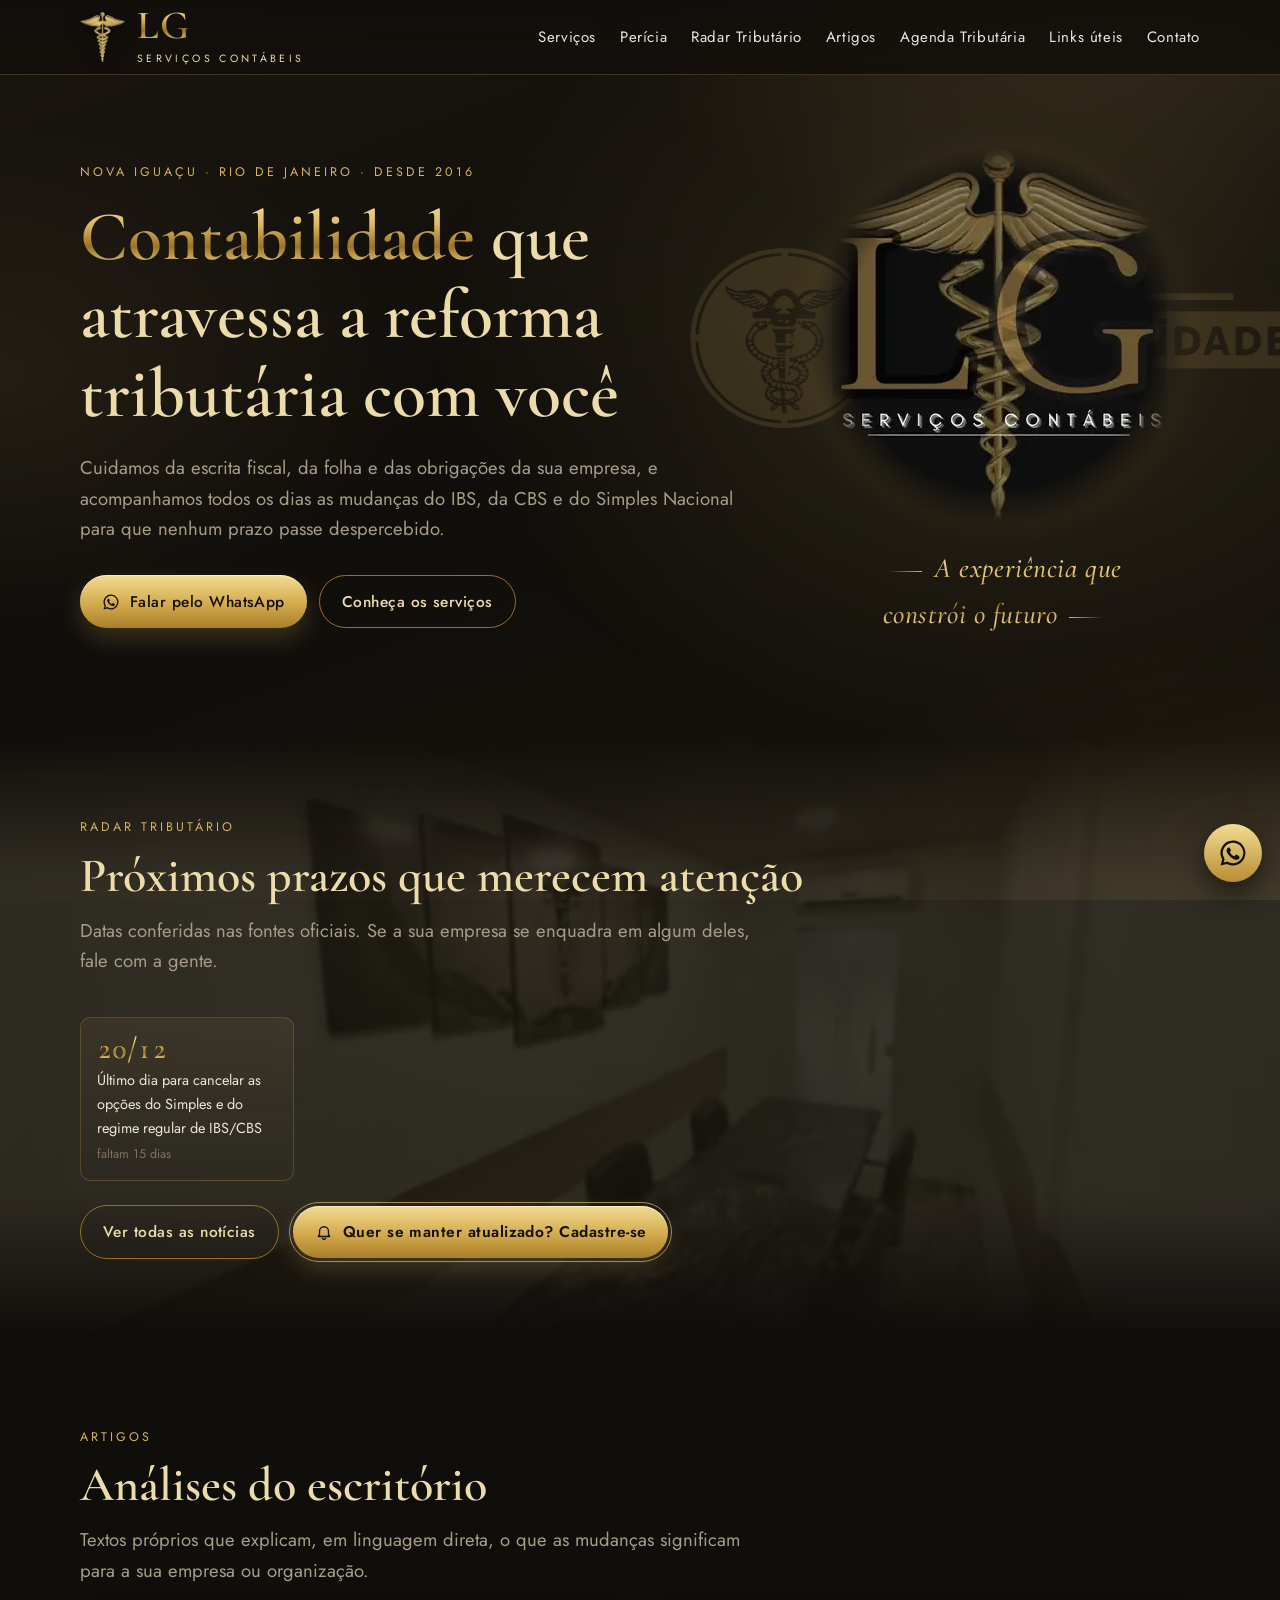
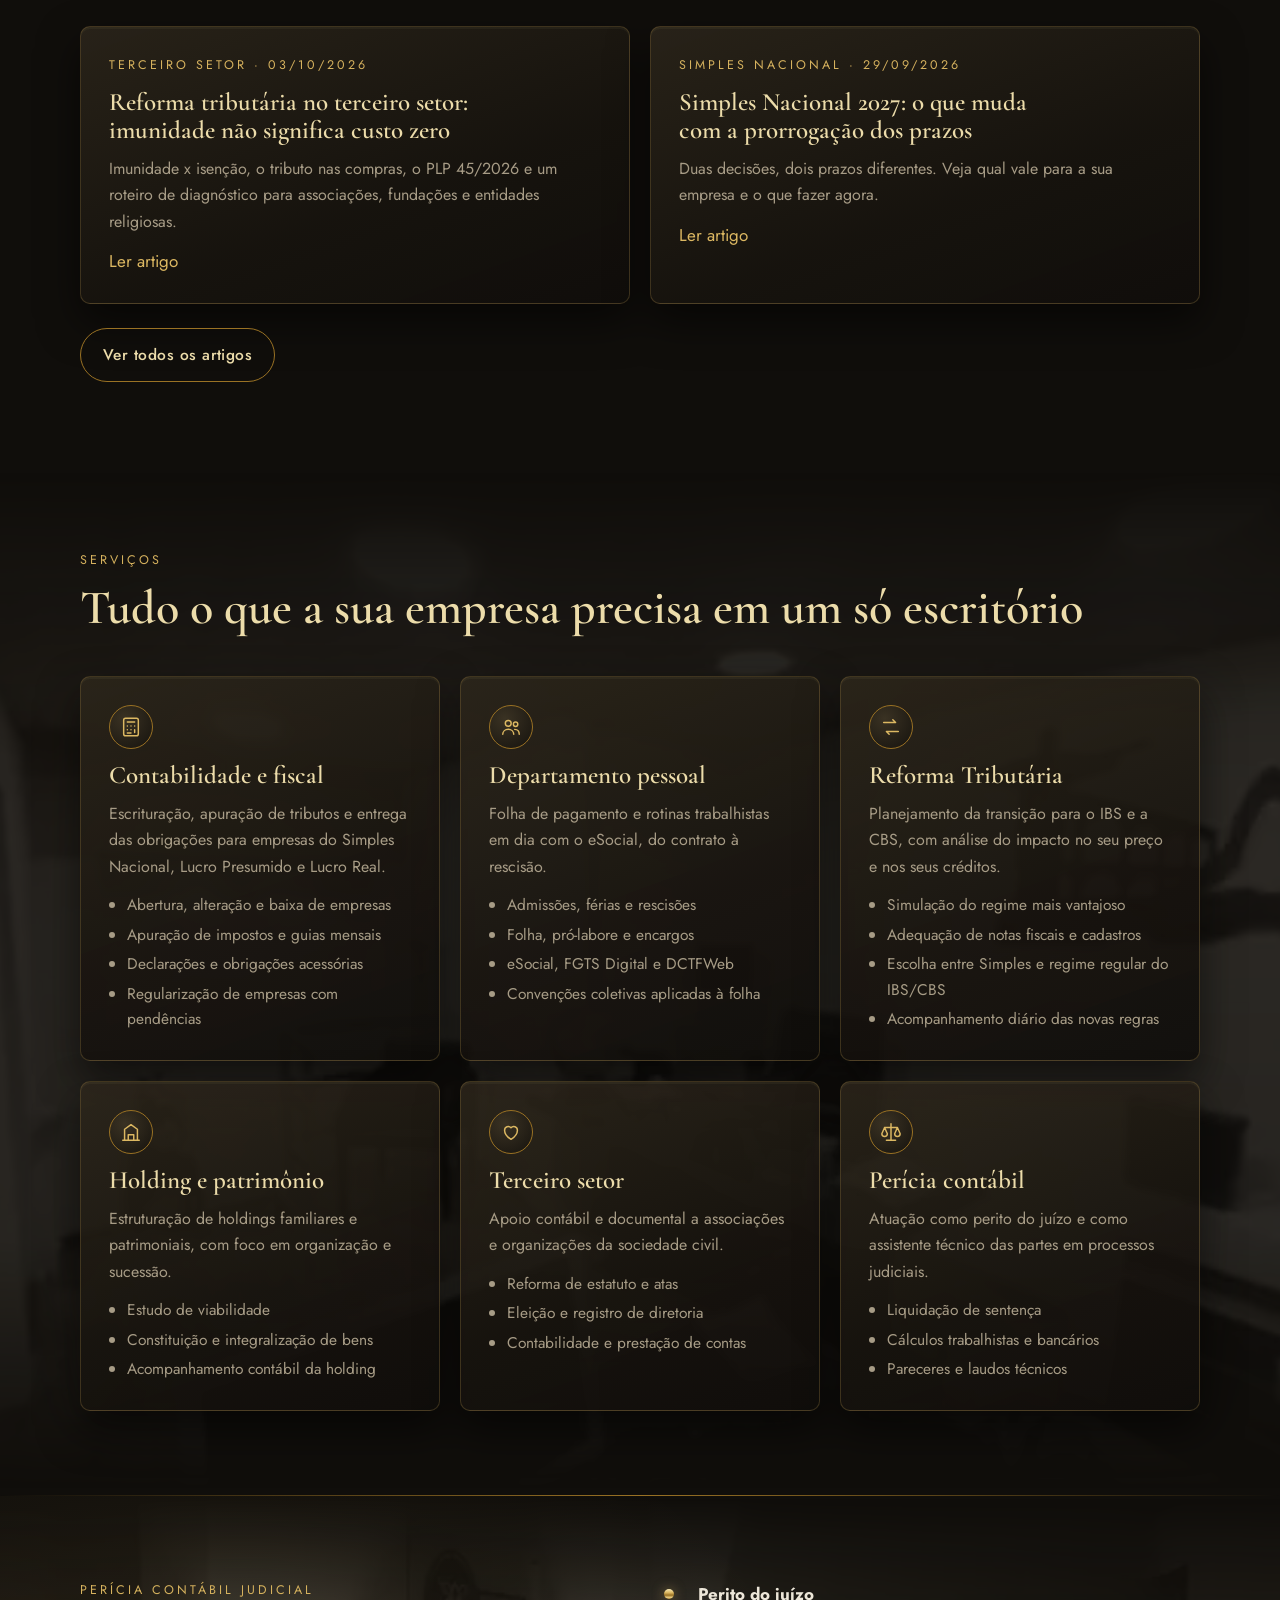
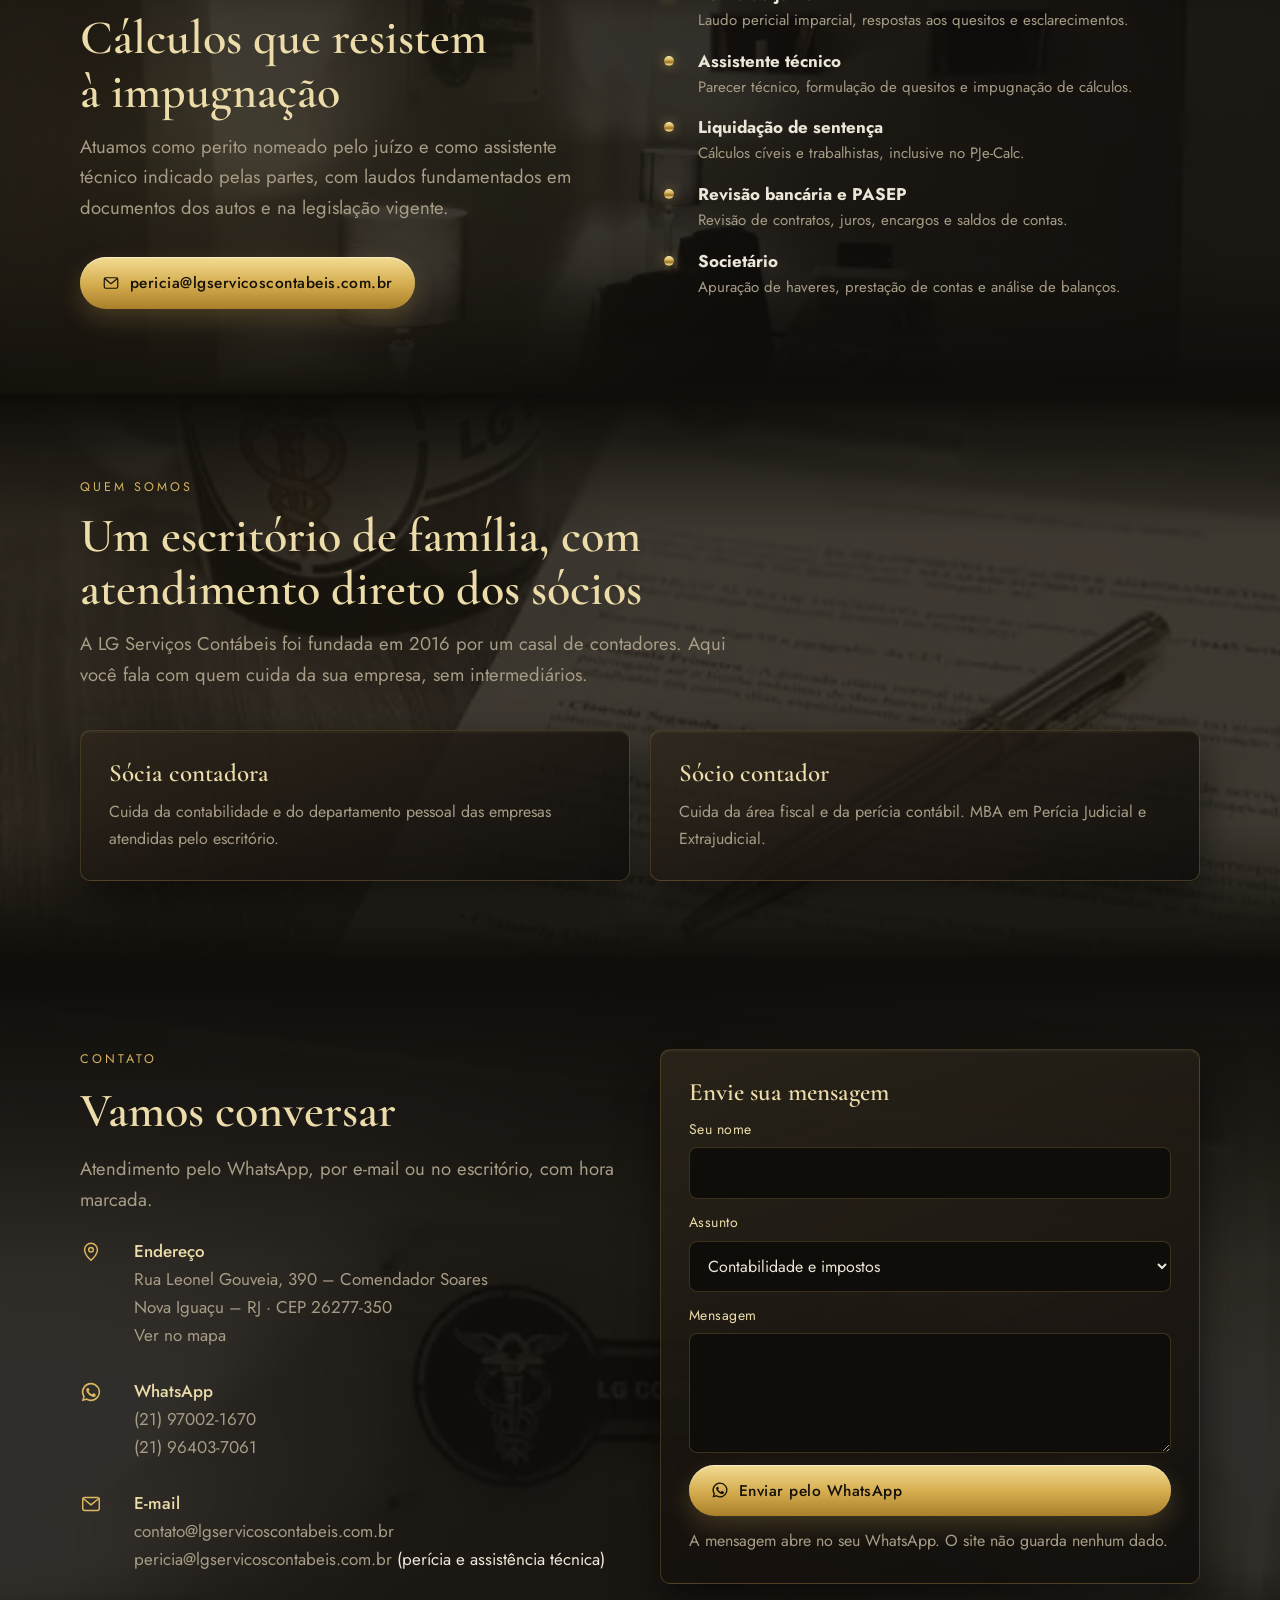
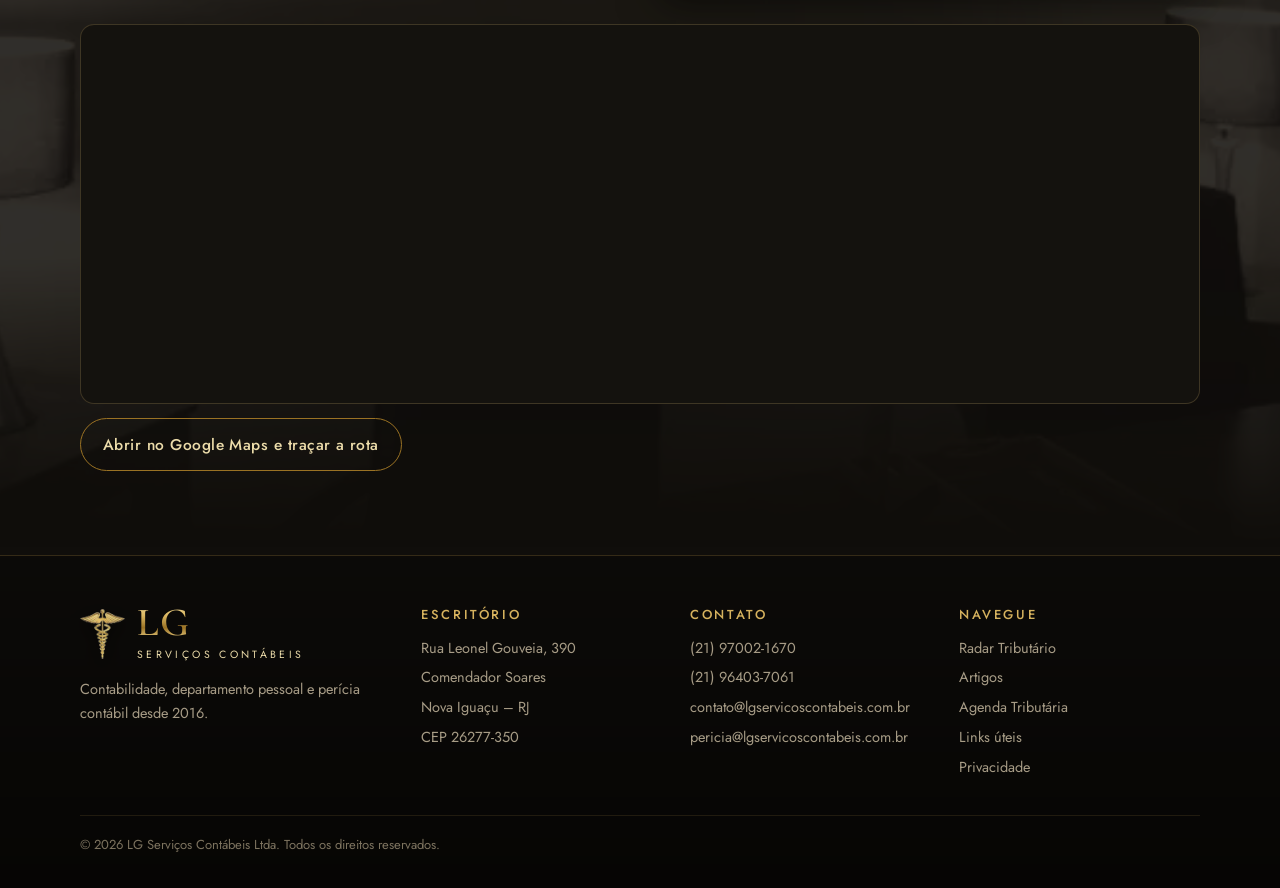
==== commit 33f7b8d6: "Agenda Tributária: nome completo no menu, EFD ICMS/IPI e DeSTDA, menu compacto até 1080 px Co-Author" ====
--- a/index.html
+++ b/index.html
@@ -15,7 +15,7 @@
 <link rel="preconnect" href="https://fonts.googleapis.com">
 <link rel="preconnect" href="https://fonts.gstatic.com" crossorigin>
 <link rel="stylesheet" href="https://fonts.googleapis.com/css2?family=Cormorant+Garamond:wght@500;600&family=Jost:wght@400;500&display=swap">
-<link rel="stylesheet" href="style.css?v=12">
+<link rel="stylesheet" href="style.css?v=13">
 </head>
 <body>
 <header class="topbar">
@@ -25,7 +25,7 @@
 <span><span class="lg gold-text">LG</span><span class="sub">SERVIÇOS CONTÁBEIS</span></span>
 </a>
 <button class="menu-btn" type="button" aria-expanded="false" aria-controls="nav">Menu</button>
-<nav class="nav" id="nav" aria-label="Principal"><a href="index.html#servicos">Serviços</a><a href="index.html#pericia">Perícia</a><a href="noticias.html">Radar Tributário</a><a href="artigos.html">Artigos</a><a href="agenda.html">Agenda</a><a href="links.html">Links úteis</a><a href="index.html#contato">Contato</a></nav>
+<nav class="nav" id="nav" aria-label="Principal"><a href="index.html#servicos">Serviços</a><a href="index.html#pericia">Perícia</a><a href="noticias.html">Radar Tributário</a><a href="artigos.html">Artigos</a><a href="agenda.html">Agenda Tributária</a><a href="links.html">Links úteis</a><a href="index.html#contato">Contato</a></nav>
 </div>
 </header>
 <main id="conteudo">
@@ -161,6 +161,6 @@
 </div>
 </footer>
 <a class="wa-float" href="https://wa.me/5521970021670?text=Ol%C3%A1%21%20Vim%20pelo%20site%20da%20LG%20Servi%C3%A7os%20Cont%C3%A1beis%20e%20gostaria%20de%20conversar%20sobre%20os%20servi%C3%A7os%20do%20escrit%C3%B3rio%20para%20a%20minha%20empresa%20ou%20organiza%C3%A7%C3%A3o." target="_blank" rel="noopener" aria-label="Falar com o escritório pelo WhatsApp"><svg viewBox="0 0 24 24" fill="currentColor"><path d="M12 2a10 10 0 0 0-8.6 15.1L2 22l5-1.3A10 10 0 1 0 12 2zm0 18.2a8.2 8.2 0 0 1-4.2-1.2l-.3-.2-3 .8.8-2.9-.2-.3A8.2 8.2 0 1 1 12 20.2zm4.5-6.1c-.2-.1-1.5-.7-1.7-.8-.2-.1-.4-.1-.6.1l-.8 1c-.1.2-.3.2-.5.1a6.7 6.7 0 0 1-3.3-2.9c-.3-.4.2-.4.7-1.4.1-.2 0-.3 0-.4l-.8-1.8c-.2-.5-.4-.4-.6-.4h-.5a1 1 0 0 0-.7.3 2.9 2.9 0 0 0-.9 2.2 5.1 5.1 0 0 0 1.1 2.7 11.6 11.6 0 0 0 4.4 3.9c1.6.7 2.3.8 3.1.7.5-.1 1.5-.6 1.7-1.2.2-.6.2-1.1.2-1.2-.1-.1-.2-.2-.5-.3z"/></svg></a>
-<script src="main.js?v=17" defer></script>
+<script src="main.js?v=18" defer></script>
 </body>
 </html>
--- a/style.css
+++ b/style.css
@@ -35,10 +35,10 @@
 .brand .lg{font-family:var(--f-display);font-weight:600;font-size:40px;line-height:.9;letter-spacing:.03em}
 .brand .sub{display:block;font-size:10.5px;letter-spacing:.32em;color:var(--gold-soft);margin-top:4px}
 .nav{display:flex;align-items:center;gap:24px}
-.nav a{color:var(--text);text-decoration:none;font-size:15px;letter-spacing:.04em}
+.nav a{color:var(--text);text-decoration:none;font-size:15px;letter-spacing:.04em;white-space:nowrap}
 .nav a:hover,.nav a[aria-current="page"]{color:var(--gold-2)}
 .menu-btn{display:none;background:none;border:1px solid var(--line);color:var(--gold-soft);border-radius:8px;padding:8px 12px;font:inherit;font-size:14px;cursor:pointer}
-@media (max-width:860px){
+@media (max-width:1080px){
   .menu-btn{display:block}
   .nav{display:none;position:absolute;left:0;right:0;top:100%;flex-direction:column;align-items:flex-start;gap:0;background:var(--ink-2);border-bottom:1px solid var(--line);padding:8px 20px 16px}
   .nav.open{display:flex}
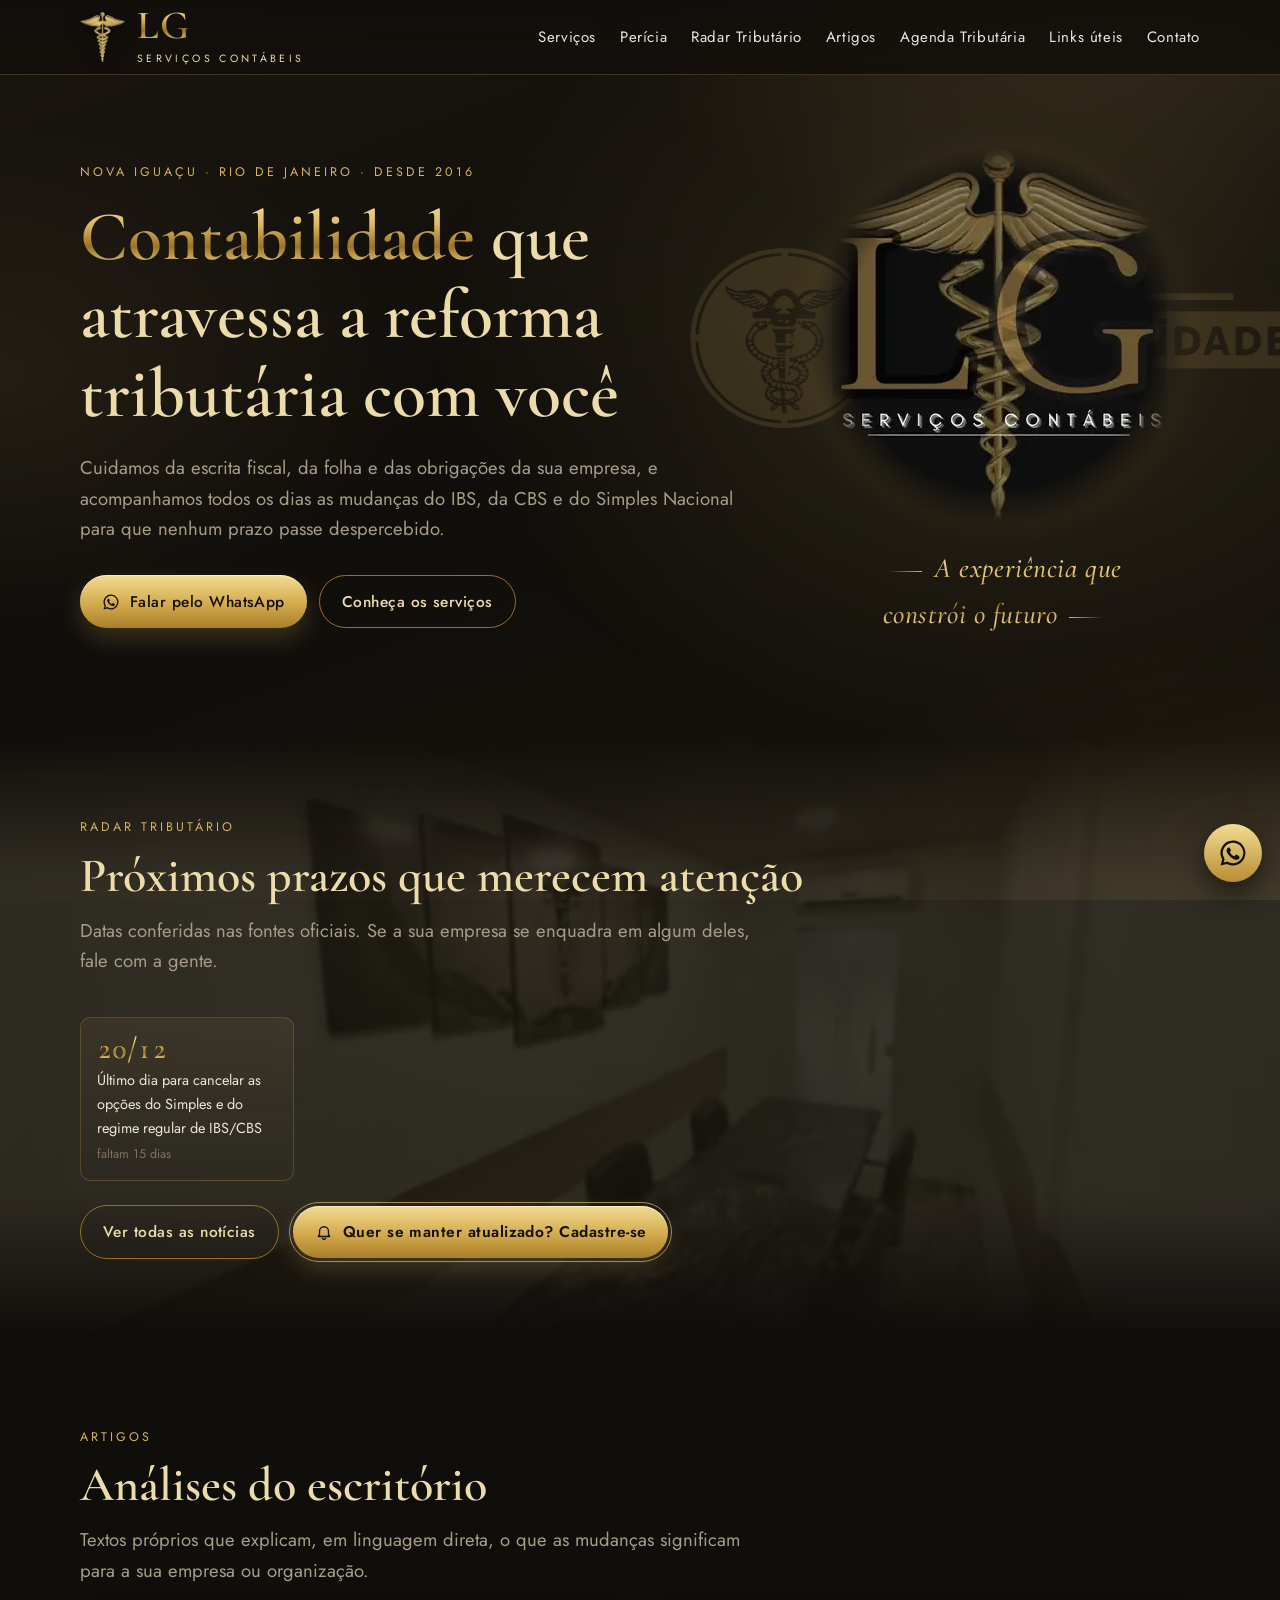
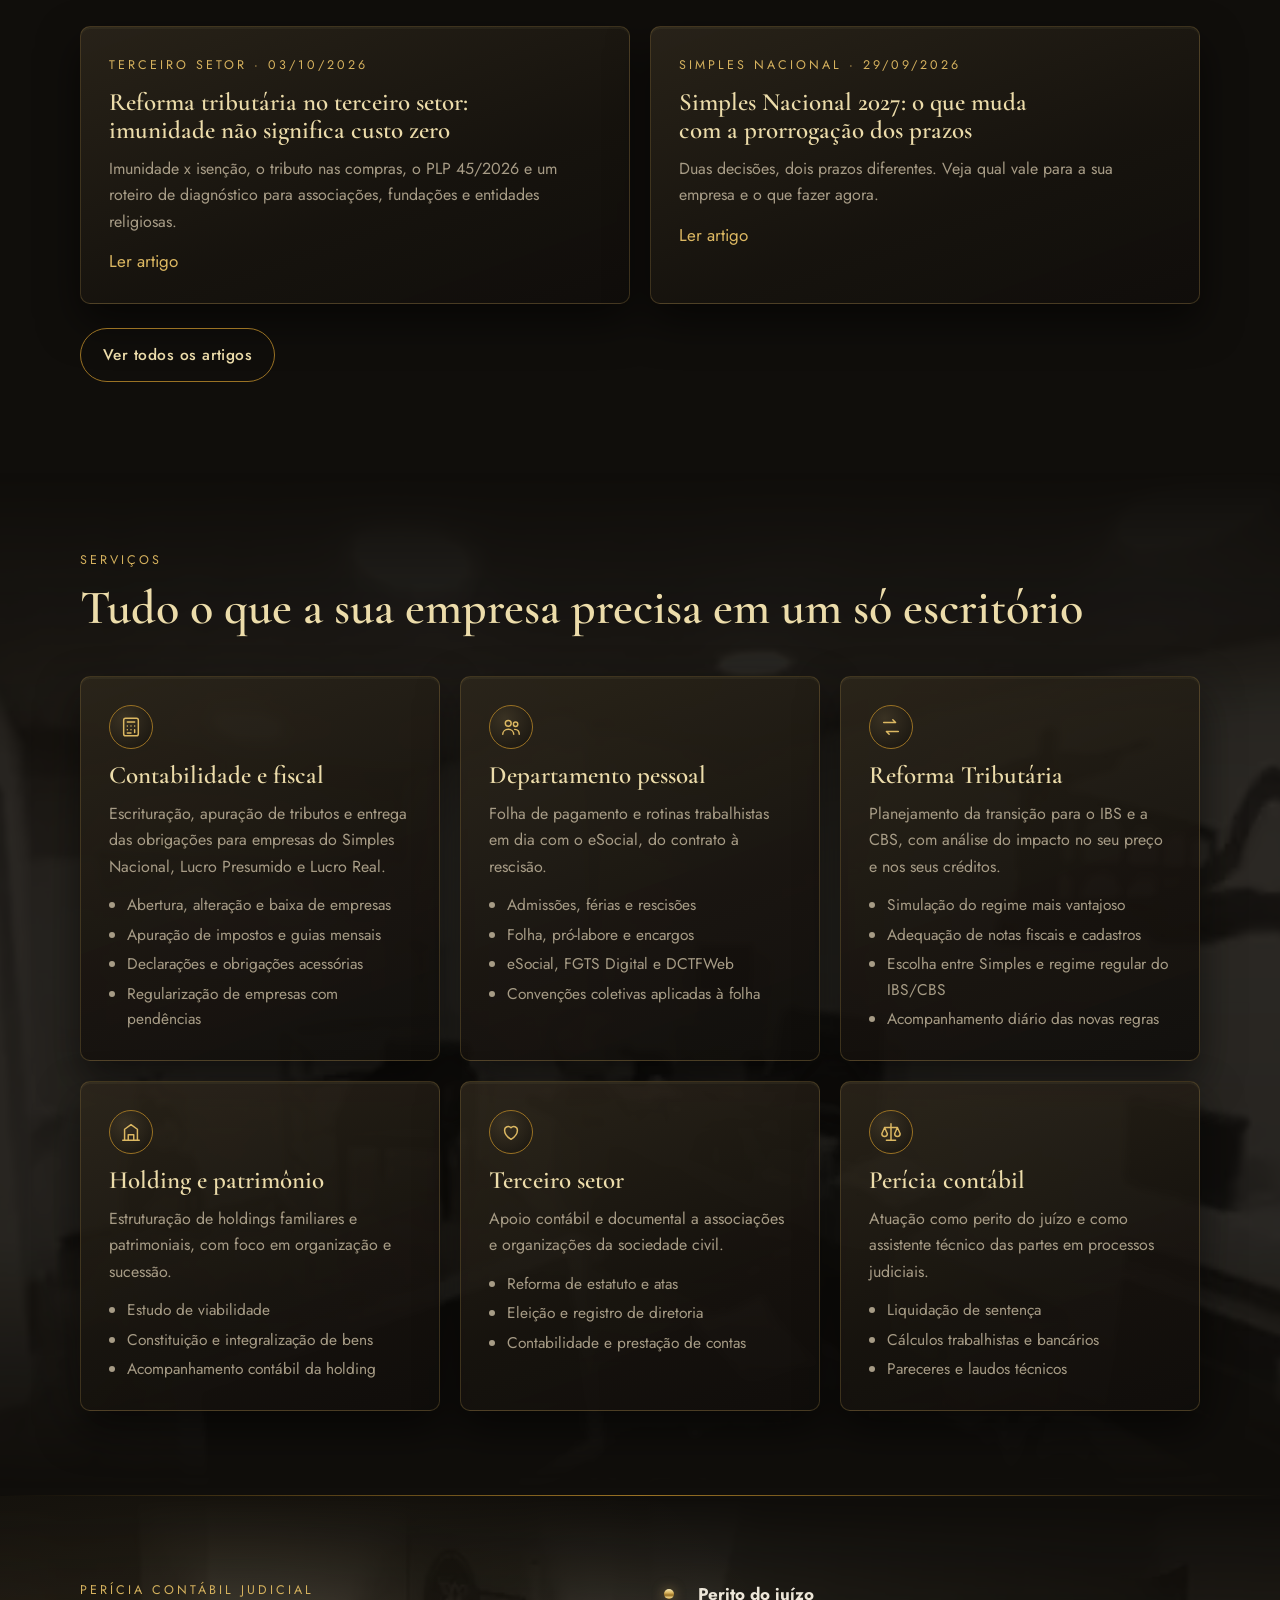
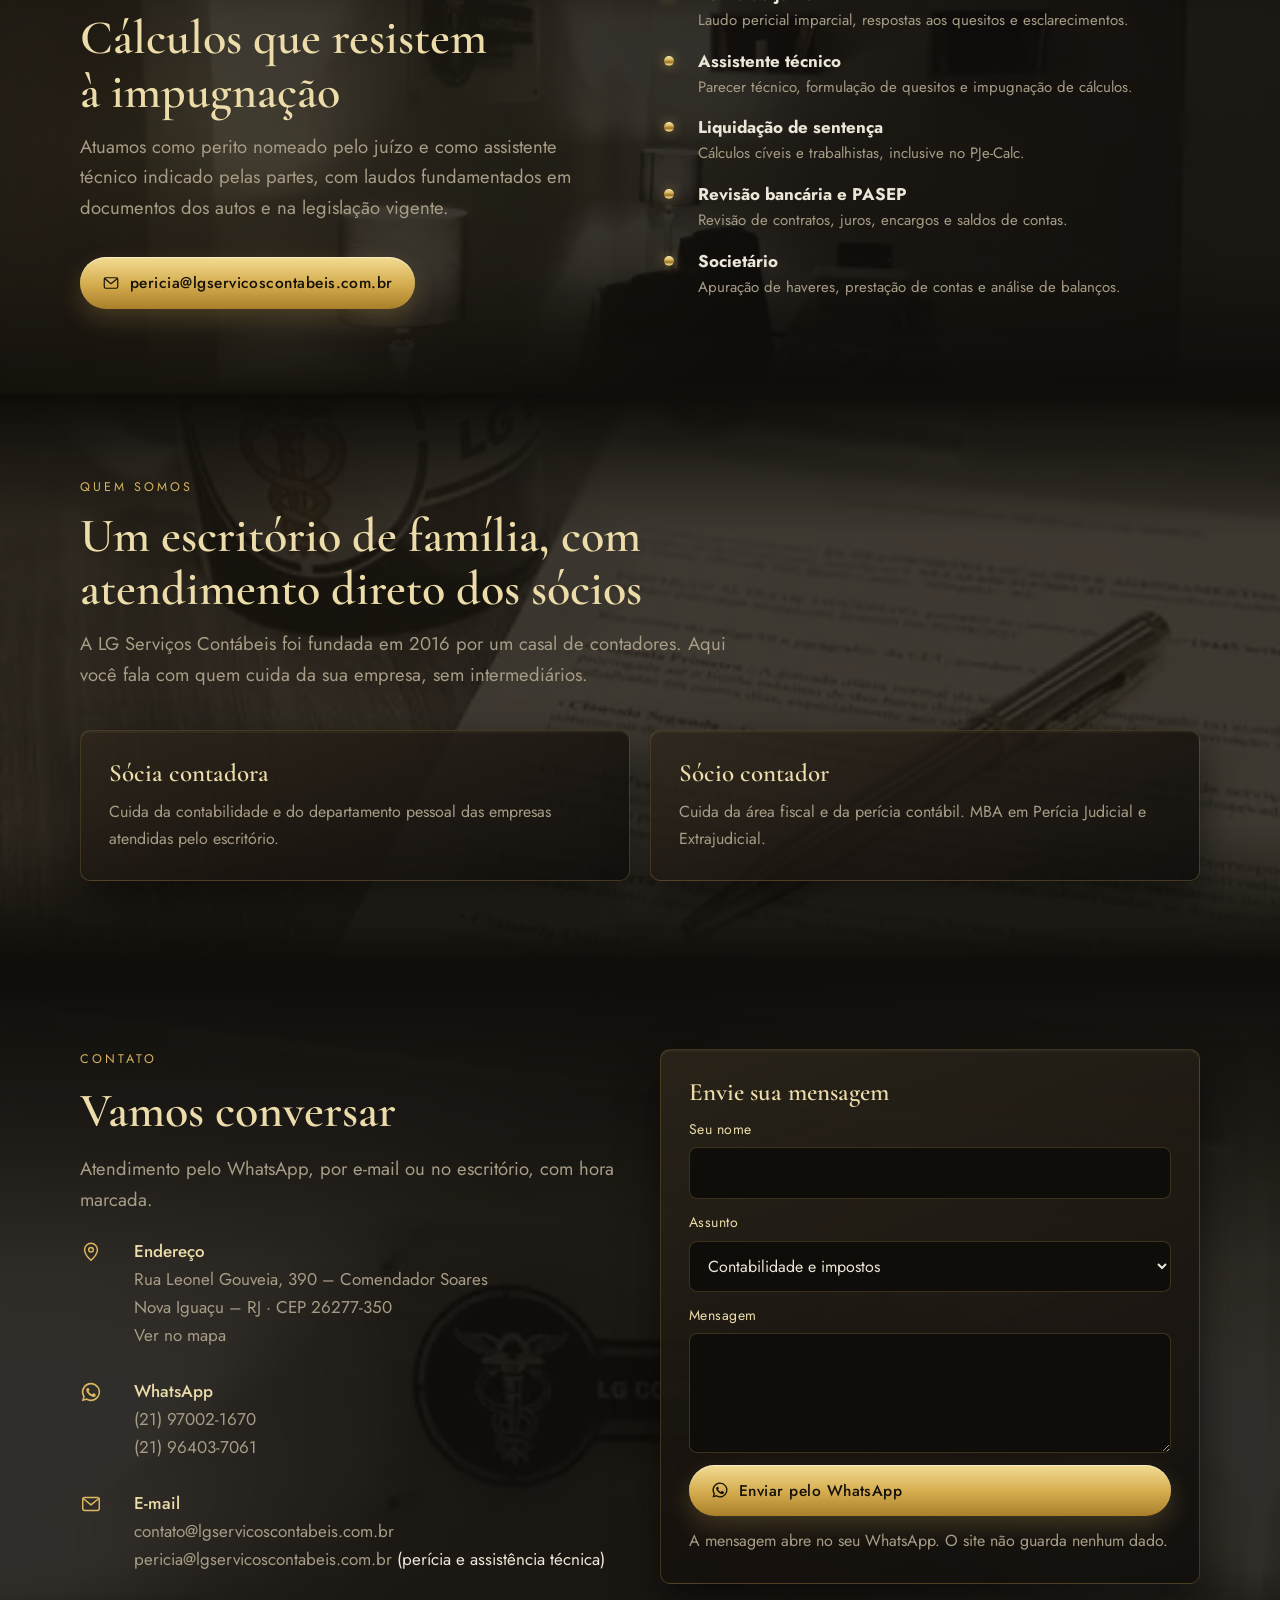
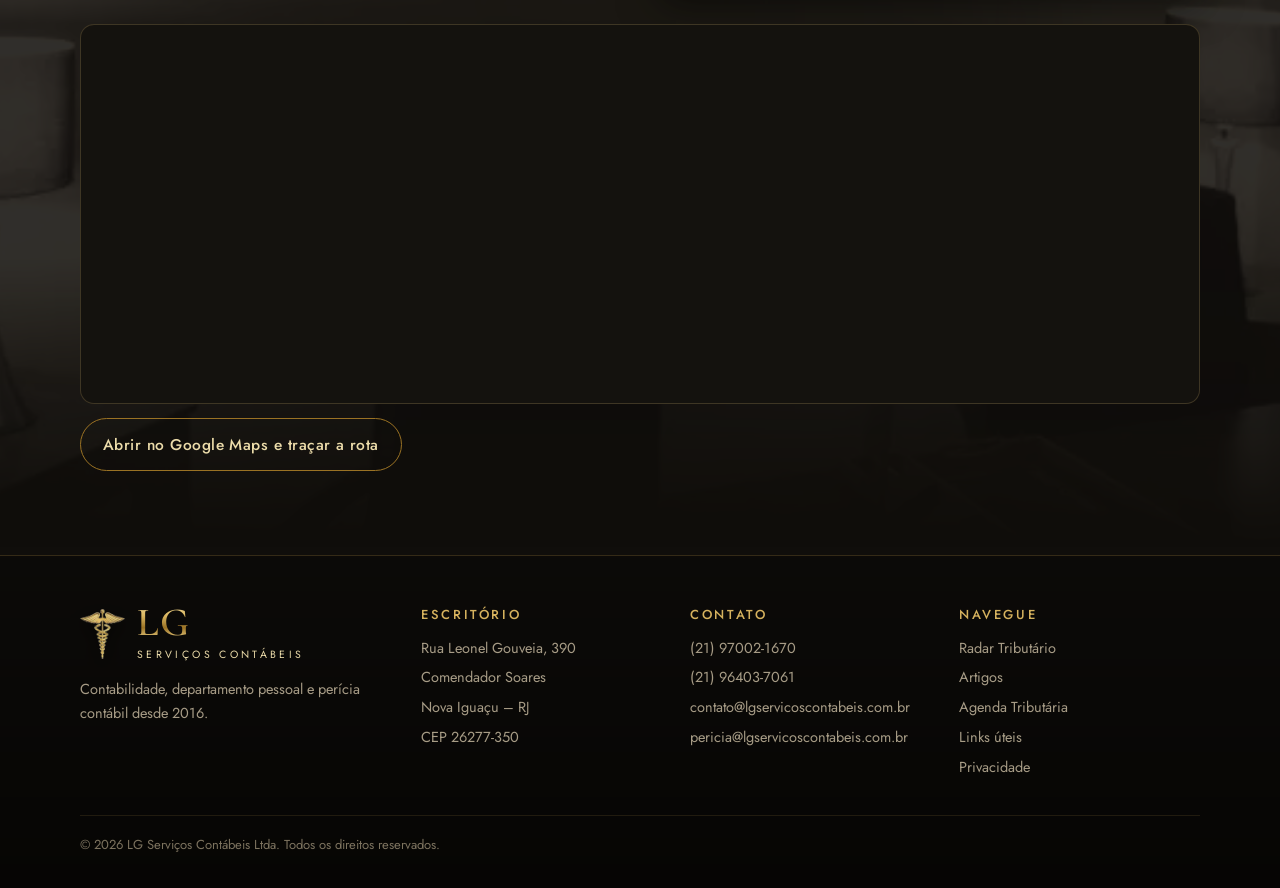
==== commit 53a1ad39: "Agenda: links para as agendas estaduais (RJ, SP, MG, ES) do mês selecionado Co-Authored-By: Claude O" ====
--- a/index.html
+++ b/index.html
@@ -15,7 +15,7 @@
 <link rel="preconnect" href="https://fonts.googleapis.com">
 <link rel="preconnect" href="https://fonts.gstatic.com" crossorigin>
 <link rel="stylesheet" href="https://fonts.googleapis.com/css2?family=Cormorant+Garamond:wght@500;600&family=Jost:wght@400;500&display=swap">
-<link rel="stylesheet" href="style.css?v=13">
+<link rel="stylesheet" href="style.css?v=14">
 </head>
 <body>
 <header class="topbar">
@@ -161,6 +161,6 @@
 </div>
 </footer>
 <a class="wa-float" href="https://wa.me/5521970021670?text=Ol%C3%A1%21%20Vim%20pelo%20site%20da%20LG%20Servi%C3%A7os%20Cont%C3%A1beis%20e%20gostaria%20de%20conversar%20sobre%20os%20servi%C3%A7os%20do%20escrit%C3%B3rio%20para%20a%20minha%20empresa%20ou%20organiza%C3%A7%C3%A3o." target="_blank" rel="noopener" aria-label="Falar com o escritório pelo WhatsApp"><svg viewBox="0 0 24 24" fill="currentColor"><path d="M12 2a10 10 0 0 0-8.6 15.1L2 22l5-1.3A10 10 0 1 0 12 2zm0 18.2a8.2 8.2 0 0 1-4.2-1.2l-.3-.2-3 .8.8-2.9-.2-.3A8.2 8.2 0 1 1 12 20.2zm4.5-6.1c-.2-.1-1.5-.7-1.7-.8-.2-.1-.4-.1-.6.1l-.8 1c-.1.2-.3.2-.5.1a6.7 6.7 0 0 1-3.3-2.9c-.3-.4.2-.4.7-1.4.1-.2 0-.3 0-.4l-.8-1.8c-.2-.5-.4-.4-.6-.4h-.5a1 1 0 0 0-.7.3 2.9 2.9 0 0 0-.9 2.2 5.1 5.1 0 0 0 1.1 2.7 11.6 11.6 0 0 0 4.4 3.9c1.6.7 2.3.8 3.1.7.5-.1 1.5-.6 1.7-1.2.2-.6.2-1.1.2-1.2-.1-.1-.2-.2-.5-.3z"/></svg></a>
-<script src="main.js?v=18" defer></script>
+<script src="main.js?v=19" defer></script>
 </body>
 </html>
--- a/style.css
+++ b/style.css
@@ -281,3 +281,6 @@
 .ag-rodape{margin-top:24px}
 @media (max-width:640px){.ag-dia{grid-template-columns:1fr;gap:12px;padding:18px}.ag-data{grid-auto-flow:column;justify-content:start;align-items:baseline;gap:10px;text-align:left}.ag-data .n{font-size:36px}.ag-data .tag{margin-top:0}}
 .ag-sub{font-size:24px;margin:18px 0 0;color:var(--muted)}
+.ag-estados{margin-top:36px;padding-top:24px;border-top:1px solid var(--line)}
+.ag-estados h2{font-size:28px;margin-bottom:6px}
+.ag-links{display:flex;flex-wrap:wrap;gap:10px;margin-top:14px}
